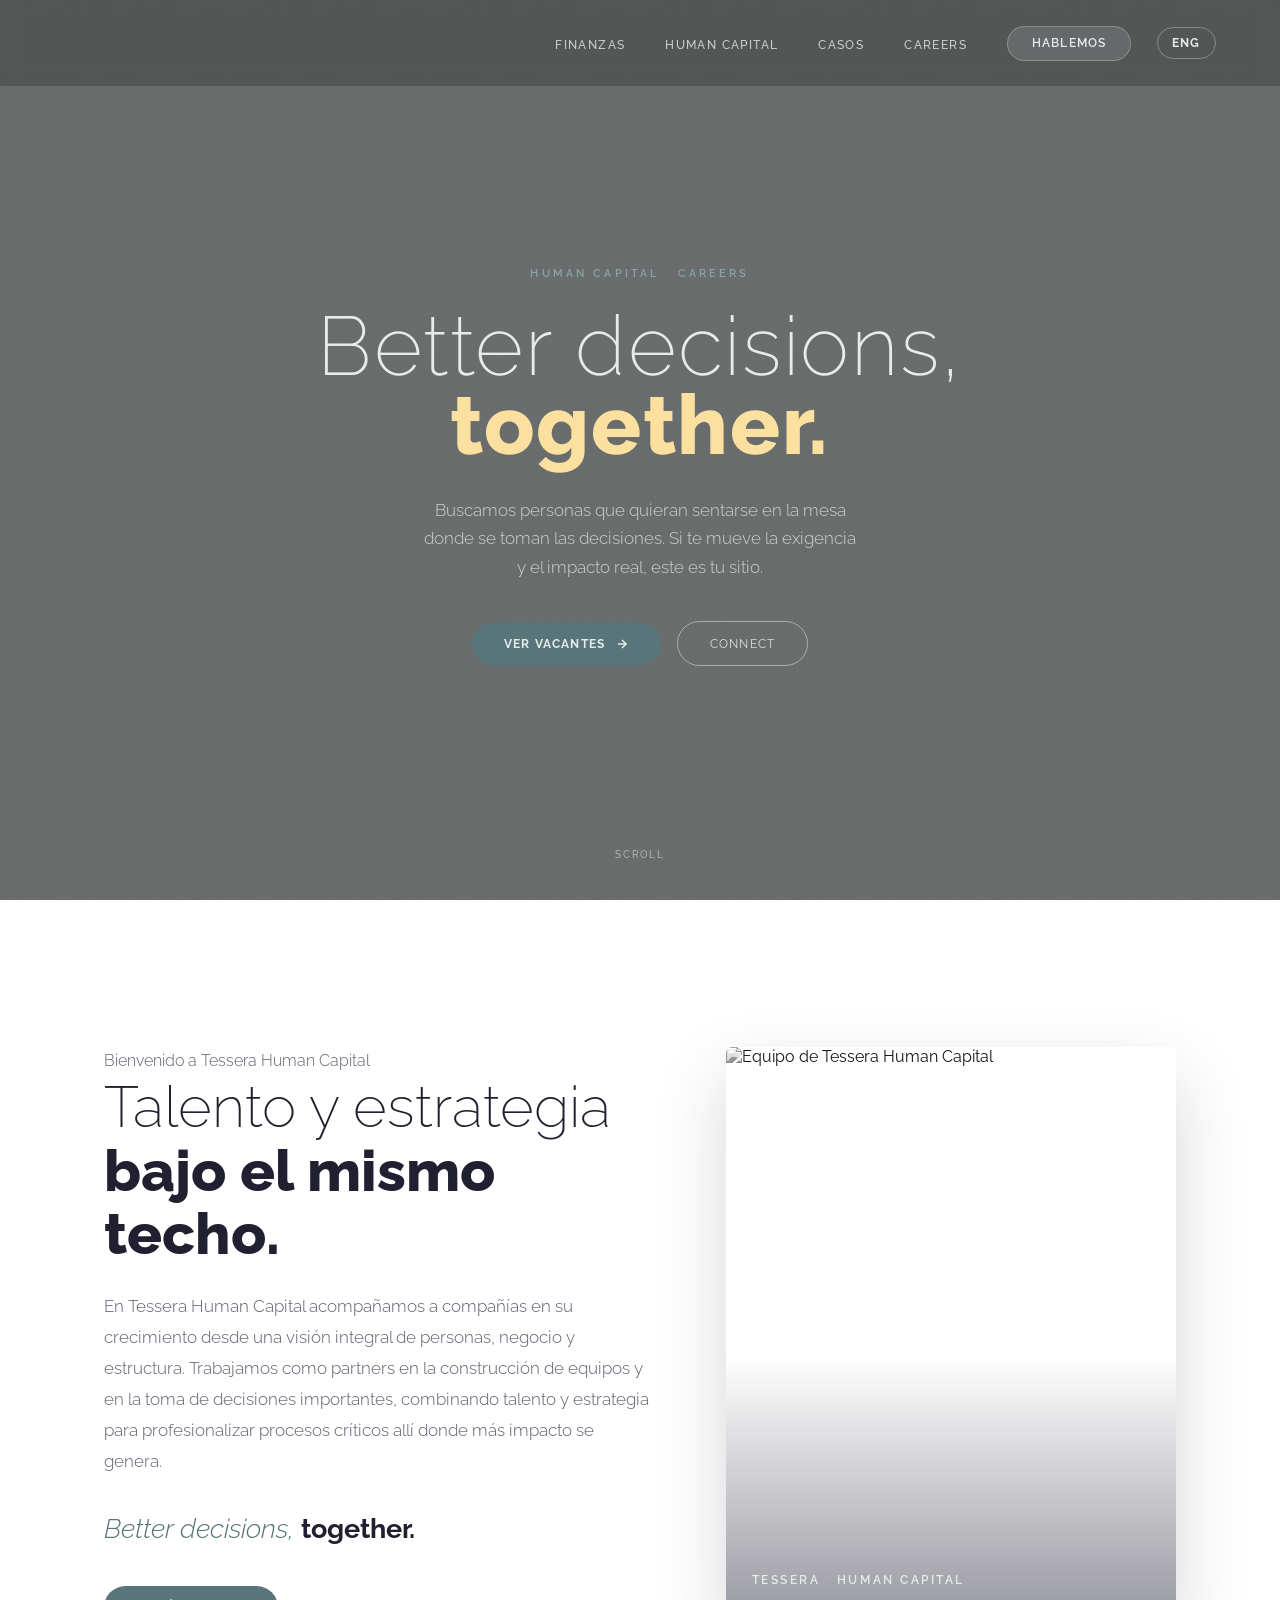
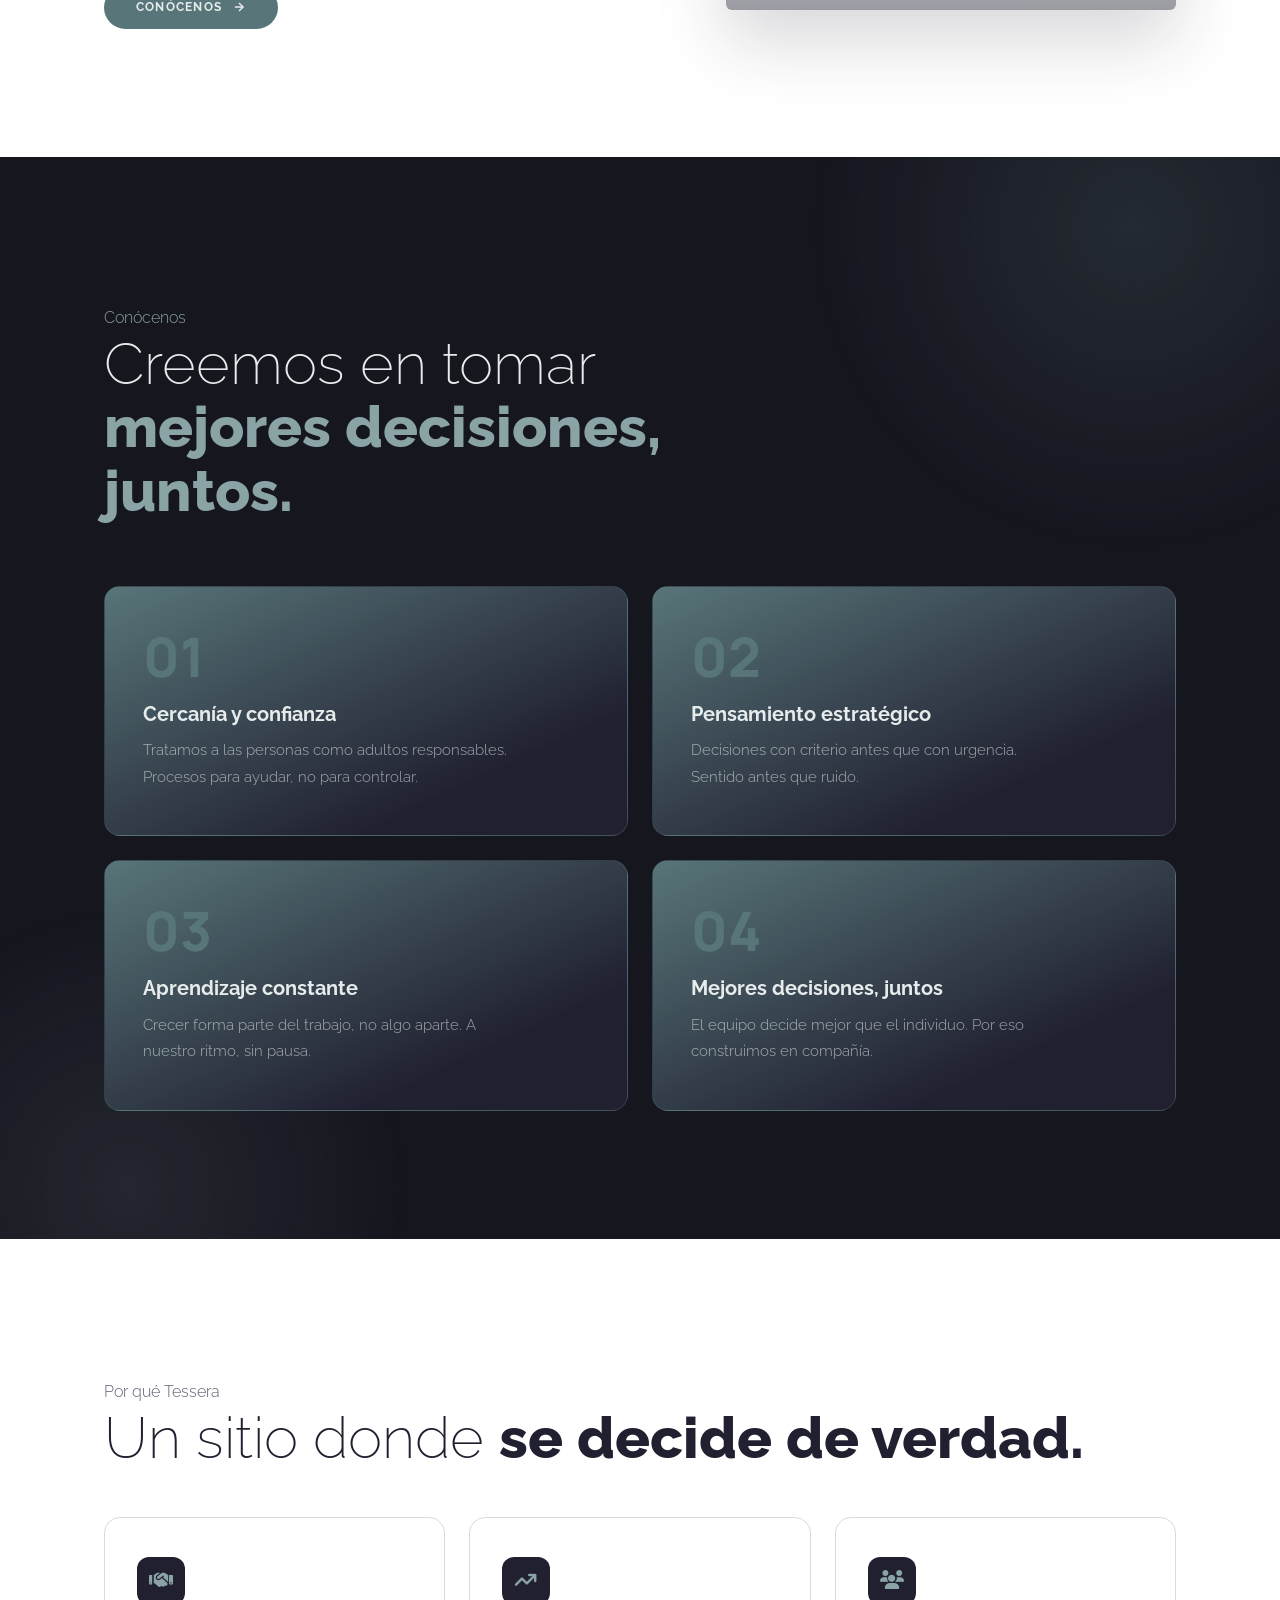
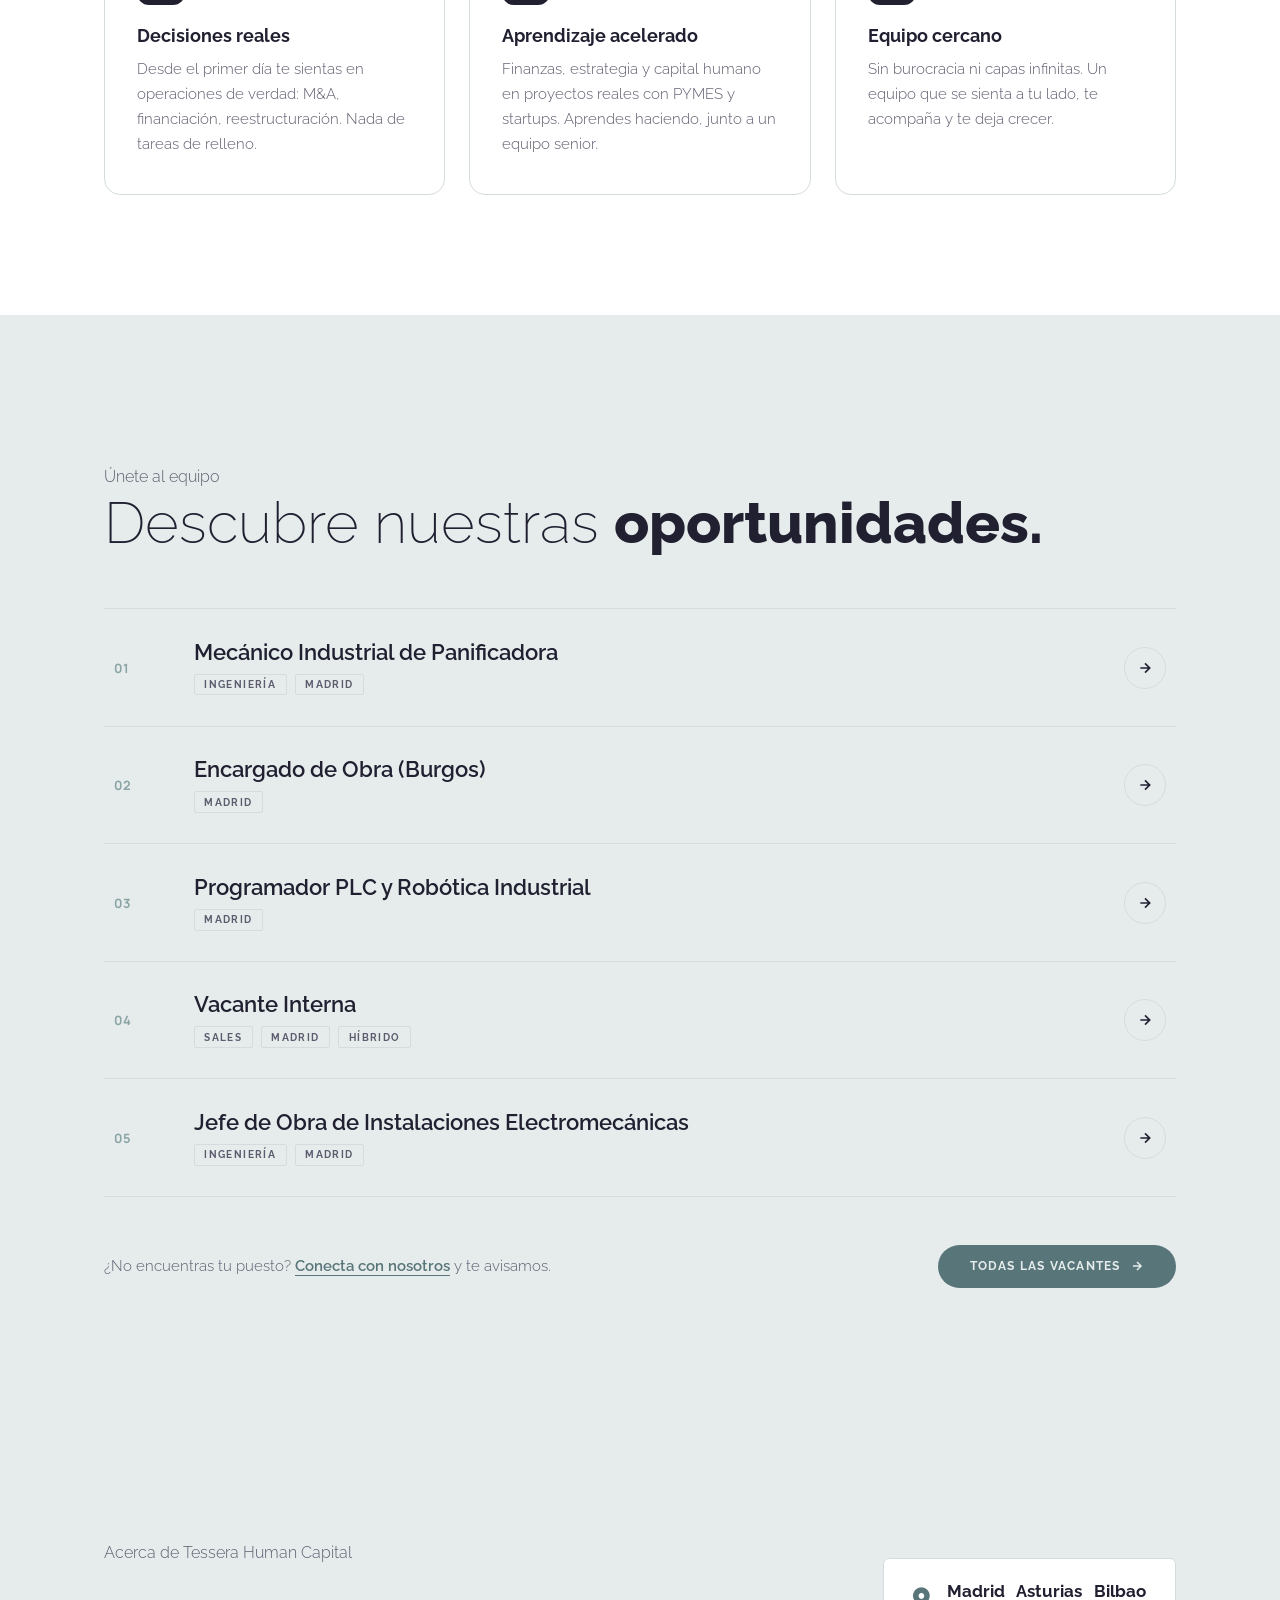
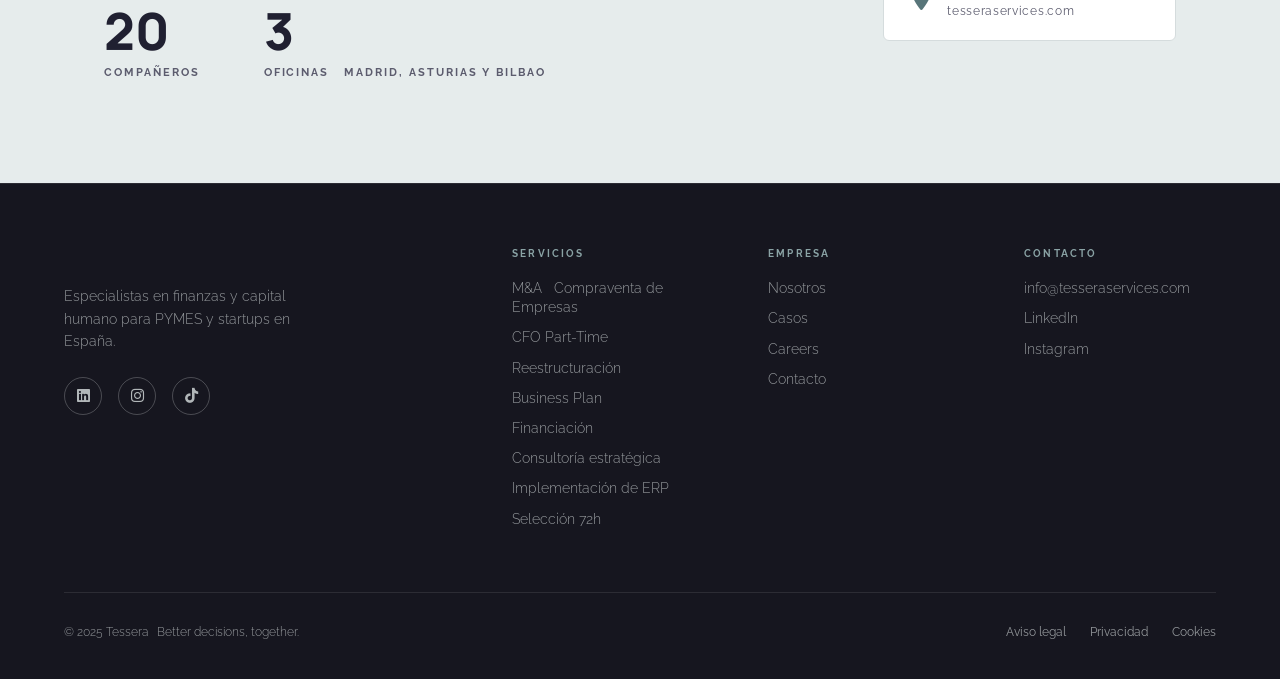
==== careers.html @ 0d519259 "quita los puntos medios (·) del texto y los cambia por espacios Co-Authored-By: Claude Sonnet 5.5 <n" ====
<!DOCTYPE html>
<html lang="es">
<head>
  <meta charset="UTF-8" />
  <meta name="viewport" content="width=device-width, initial-scale=1.0" />
  <title>TESSERA   Careers   Better decisions, together</title>
  <meta name="description" content="Trabaja en Tessera Human Capital: acompañamos a compañías en su crecimiento combinando talento y estrategia. Descubre nuestras vacantes en Madrid." />
  <link rel="preconnect" href="https://fonts.googleapis.com" />
  <link rel="preconnect" href="https://fonts.gstatic.com" crossorigin />
  <link href="https://fonts.googleapis.com/css2?family=Raleway:ital,wght@0,200;0,300;0,400;0,500;0,600;0,700;0,800;1,200;1,300;1,400;1,600&display=swap" rel="stylesheet" />
  <link href="https://fonts.googleapis.com/css2?family=Manrope:wght@400;500;600;700;800&display=swap" rel="stylesheet" />
  <link rel="stylesheet" href="css/styles.css" />
  <link rel="stylesheet" href="css/animations.css" />
  <link rel="stylesheet" href="css/careers.css" />
  <link rel="icon" type="image/svg+xml" href="media/brand/isotipo-navy.svg">
  <link rel="stylesheet" href="https://cdnjs.cloudflare.com/ajax/libs/font-awesome/6.5.2/css/all.min.css" />
  <link href="https://fonts.cdnfonts.com/css/ailerons" rel="stylesheet">
</head>
<body>

<!-- Cortinilla de carga (parte del paquete de animaciones — borrar esta línea para quitarla) -->
<div class="page-curtain" aria-hidden="true"><span>TESSERA</span></div>

<div id="scroll-bar"></div>

<!-- ══ NAV — idéntica a index.html ══ -->
<nav class="mobile-nav" id="mobileNav">
  <a href="index.html#about"       onclick="closeMobile()" data-i18n="nav.about">Nosotros</a>
  <a href="index.html#servicios"   onclick="closeMobile()" data-i18n="nav.finance">Finanzas</a>
  <a href="index.html#metodologia" onclick="closeMobile()">Human Capital</a>
  <a href="index.html#casos"       onclick="closeMobile()" data-i18n="nav.cases">Casos</a>
  <a href="careers.html">Careers</a>
  <a href="#" onclick="closeMobile(); openModal(); return false;" class="mobile-cta" data-i18n="nav.cta">Hablemos</a>
</nav>

<nav id="mainNav">
  <a href="index.html" class="nav-logo" aria-label="Tessera">TESSERA</a>
  <div class="nav-right">
    <ul class="nav-links">
      <li><a href="index.html#servicios" data-i18n="nav.finance">Finanzas</a></li>
      <li><a href="index.html#metodologia">Human Capital</a></li>
      <li><a href="index.html#casos" data-i18n="nav.cases">Casos</a></li>
      <li><a href="careers.html">Careers</a></li>
      <li><a href="#" onclick="openModal(); return false;" class="nav-cta" data-i18n="nav.cta">Hablemos</a></li>
    </ul>
    <button class="lang-switch" id="langSwitch" type="button" onclick="toggleLanguage()" aria-label="Cambiar idioma a inglés">ENG</button>
    <button class="hamburger" id="hamburger" aria-label="Abrir menú" data-i18n-aria="nav.menuOpen" aria-expanded="false" onclick="toggleMobile()">
      <span></span><span></span><span></span>
    </button>
  </div>
</nav>

<!-- ══ 1 · HERO ══ -->
<section id="careers-hero" class="hero">
  <video class="hero-video" autoplay muted loop playsinline preload="auto">
    <source src="media/hero-bg.webm" type="video/webm" />
  </video>
  <div class="hero-overlay"></div>
  <div class="hero-grain"></div>

  <p class="hero-eyebrow" data-i18n="careers.eyebrow">Human Capital   Careers</p>
  <h1 class="hero-title" data-i18n="careers.title">
    Better decisions,<br>
    <strong>together.</strong>
  </h1>
  <p class="hero-sub" data-i18n="careers.sub">
    Buscamos personas que quieran sentarse en la mesa donde se toman las decisiones. Si te mueve la exigencia y el impacto real, este es tu sitio.
  </p>
  <div class="hero-actions">
    <a href="#vacantes" class="btn-primary">
      <span data-i18n="careers.ctaJobs">Ver vacantes</span>
      <svg width="14" height="14" viewBox="0 0 24 24" fill="none" stroke="currentColor" stroke-width="2.5"><path d="M5 12h14M12 5l7 7-7 7"/></svg>
    </a>
    <a href="https://jobs.tesseraservices.com/connect" target="_blank" rel="noopener" class="btn-ghost">Connect</a>
  </div>

  <div class="hero-scroll-hint" aria-hidden="true">
    <span>scroll</span>
  </div>
</section>

<!-- ══ 2 · BIENVENIDA · HUMAN CAPITAL ══ -->
<section id="careers-about">
  <div class="section-inner">
    <div class="cab-grid">
      <div class="reveal">
        <p class="section-label" data-i18n="careers.aboutLabel">Bienvenido a Tessera Human Capital</p>
        <h2 class="section-title" data-i18n="careers.aboutTitle">Talento y estrategia <strong>bajo el mismo techo.</strong></h2>
        <p class="cab-lead" data-i18n="careers.aboutLead">En Tessera Human Capital acompañamos a compañías en su crecimiento desde una visión integral de personas, negocio y estructura. Trabajamos como partners en la construcción de equipos y en la toma de decisiones importantes, combinando talento y estrategia para profesionalizar procesos críticos allí donde más impacto se genera.</p>
        <p class="cab-tagline"><span data-i18n="careers.aboutTagline">Better decisions,</span> <strong>together.</strong></p>
        <div class="cab-actions">
          <a href="#careers-values" class="btn-primary">
            <span data-i18n="careers.aboutCta">Conócenos</span>
            <svg width="14" height="14" viewBox="0 0 24 24" fill="none" stroke="currentColor" stroke-width="2.5"><path d="M5 12h14M12 5l7 7-7 7"/></svg>
          </a>
        </div>
      </div>
      <div class="cab-media reveal reveal-delay-1">
        <img class="cab-media-img" src="media/grupal.webp" alt="Equipo de Tessera Human Capital" loading="lazy" />
        <span class="cab-media-caption">Tessera   Human Capital</span>
      </div>
    </div>
  </div>
</section>

<!-- ══ 3 · VALORES · CONÓCENOS ══ -->
<section id="careers-values">
  <div class="section-inner">
    <div class="values-head reveal">
      <p class="section-label" data-i18n="careers.valuesLabel">Conócenos</p>
      <h2 class="section-title" data-i18n="careers.valuesTitle">Creemos en tomar <strong>mejores decisiones, juntos.</strong></h2>
    </div>

    <div class="values-grid">
      <div class="value-item reveal reveal-delay-1">
        <div class="value-num" aria-hidden="true">
          <span class="vn-text">01</span>
          <span class="vn-svg"><img src="media/tessera-num-0.svg" alt="" /><img src="media/tessera-num-1.svg" alt="" /></span>
        </div>
        <h3 data-i18n="careers.v1t">Cercanía y confianza</h3>
        <p data-i18n="careers.v1d">Tratamos a las personas como adultos responsables. Procesos para ayudar, no para controlar.</p>
      </div>
      <div class="value-item reveal reveal-delay-2">
        <div class="value-num" aria-hidden="true">
          <span class="vn-text">02</span>
          <span class="vn-svg"><img src="media/tessera-num-0.svg" alt="" /><img src="media/tessera-num-2.svg" alt="" /></span>
        </div>
        <h3 data-i18n="careers.v2t">Pensamiento estratégico</h3>
        <p data-i18n="careers.v2d">Decisiones con criterio antes que con urgencia. Sentido antes que ruido.</p>
      </div>
      <div class="value-item reveal reveal-delay-2">
        <div class="value-num" aria-hidden="true">
          <span class="vn-text">03</span>
          <span class="vn-svg"><img src="media/tessera-num-0.svg" alt="" /><img src="media/tessera-num-3.svg" alt="" /></span>
        </div>
        <h3 data-i18n="careers.v3t">Aprendizaje constante</h3>
        <p data-i18n="careers.v3d">Crecer forma parte del trabajo, no algo aparte. A nuestro ritmo, sin pausa.</p>
      </div>
      <div class="value-item reveal reveal-delay-3">
        <div class="value-num" aria-hidden="true">
          <span class="vn-text">04</span>
          <span class="vn-svg"><img src="media/tessera-num-0.svg" alt="" /><img src="media/tessera-num-4.svg" alt="" /></span>
        </div>
        <h3 data-i18n="careers.v4t">Mejores decisiones, juntos</h3>
        <p data-i18n="careers.v4d">El equipo decide mejor que el individuo. Por eso construimos en compañía.</p>
      </div>
    </div>
  </div>
</section>

<!-- ══ 4 · POR QUÉ TESSERA ══ -->
<section id="careers-why">
  <div class="section-inner">
    <div class="reveal">
      <p class="section-label" data-i18n="careers.whyLabel">Por qué Tessera</p>
      <h2 class="section-title" data-i18n="careers.whyTitle">Un sitio donde <strong>se decide de verdad.</strong></h2>
    </div>

    <div class="careers-grid">
      <div class="careers-card reveal reveal-delay-1">
        <div class="c-ico"><i class="fa-solid fa-handshake" aria-hidden="true"></i></div>
        <h3 data-i18n="careers.c1t">Decisiones reales</h3>
        <p data-i18n="careers.c1d">Desde el primer día te sientas en operaciones de verdad: M&amp;A, financiación, reestructuración. Nada de tareas de relleno.</p>
      </div>
      <div class="careers-card reveal reveal-delay-2">
        <div class="c-ico"><i class="fa-solid fa-arrow-trend-up" aria-hidden="true"></i></div>
        <h3 data-i18n="careers.c2t">Aprendizaje acelerado</h3>
        <p data-i18n="careers.c2d">Finanzas, estrategia y capital humano en proyectos reales con PYMES y startups. Aprendes haciendo, junto a un equipo senior.</p>
      </div>
      <div class="careers-card reveal reveal-delay-3">
        <div class="c-ico"><i class="fa-solid fa-users" aria-hidden="true"></i></div>
        <h3 data-i18n="careers.c3t">Equipo cercano</h3>
        <p data-i18n="careers.c3d">Sin burocracia ni capas infinitas. Un equipo que se sienta a tu lado, te acompaña y te deja crecer.</p>
      </div>
    </div>
  </div>
</section>

<!-- ══ 5 · VACANTES ══
     Las vacantes vienen de Teamtailor (jobs.tesseraservices.com).
     Para actualizar: añade/edita un bloque <a class="job-row"> con
     el enlace de la oferta, el título y sus etiquetas.              ══ -->
<section id="vacantes">
  <div class="section-inner">
    <div class="reveal">
      <p class="section-label" data-i18n="careers.jobsLabel">Únete al equipo</p>
      <h2 class="section-title" data-i18n="careers.jobsTitle">Descubre nuestras <strong>oportunidades.</strong></h2>
    </div>

    <div class="jobs-list">
      <a class="job-row reveal" href="https://jobs.tesseraservices.com/jobs/8009566-mecanico-industrial-de-panificadora" target="_blank" rel="noopener">
        <span class="job-idx">01</span>
        <div class="job-main">
          <h3>Mecánico Industrial de Panificadora</h3>
          <div class="job-meta">
            <span class="job-tag" data-i18n="careers.tagEng">Ingeniería</span>
            <span class="job-tag">Madrid</span>
          </div>
        </div>
        <span class="job-arrow"><svg width="16" height="16" viewBox="0 0 24 24" fill="none" stroke="currentColor" stroke-width="2.5"><path d="M5 12h14M12 5l7 7-7 7"/></svg></span>
      </a>

      <a class="job-row reveal reveal-delay-1" href="https://jobs.tesseraservices.com/jobs/8004110-encargado-de-obra-burgos" target="_blank" rel="noopener">
        <span class="job-idx">02</span>
        <div class="job-main">
          <h3>Encargado de Obra (Burgos)</h3>
          <div class="job-meta">
            <span class="job-tag">Madrid</span>
          </div>
        </div>
        <span class="job-arrow"><svg width="16" height="16" viewBox="0 0 24 24" fill="none" stroke="currentColor" stroke-width="2.5"><path d="M5 12h14M12 5l7 7-7 7"/></svg></span>
      </a>

      <a class="job-row reveal reveal-delay-1" href="https://jobs.tesseraservices.com/jobs/7996037-programador-plc-y-robotica-industrial" target="_blank" rel="noopener">
        <span class="job-idx">03</span>
        <div class="job-main">
          <h3>Programador PLC y Robótica Industrial</h3>
          <div class="job-meta">
            <span class="job-tag">Madrid</span>
          </div>
        </div>
        <span class="job-arrow"><svg width="16" height="16" viewBox="0 0 24 24" fill="none" stroke="currentColor" stroke-width="2.5"><path d="M5 12h14M12 5l7 7-7 7"/></svg></span>
      </a>

      <a class="job-row reveal reveal-delay-2" href="https://jobs.tesseraservices.com/jobs/7989498-vacante-interna" target="_blank" rel="noopener">
        <span class="job-idx">04</span>
        <div class="job-main">
          <h3>Vacante Interna</h3>
          <div class="job-meta">
            <span class="job-tag">Sales</span>
            <span class="job-tag">Madrid</span>
            <span class="job-tag" data-i18n="careers.tagHybrid">Híbrido</span>
          </div>
        </div>
        <span class="job-arrow"><svg width="16" height="16" viewBox="0 0 24 24" fill="none" stroke="currentColor" stroke-width="2.5"><path d="M5 12h14M12 5l7 7-7 7"/></svg></span>
      </a>

      <a class="job-row reveal reveal-delay-2" href="https://jobs.tesseraservices.com/jobs/7976299-jefe-de-obra-de-instalaciones-electromecanicas" target="_blank" rel="noopener">
        <span class="job-idx">05</span>
        <div class="job-main">
          <h3>Jefe de Obra de Instalaciones Electromecánicas</h3>
          <div class="job-meta">
            <span class="job-tag" data-i18n="careers.tagEng">Ingeniería</span>
            <span class="job-tag">Madrid</span>
          </div>
        </div>
        <span class="job-arrow"><svg width="16" height="16" viewBox="0 0 24 24" fill="none" stroke="currentColor" stroke-width="2.5"><path d="M5 12h14M12 5l7 7-7 7"/></svg></span>
      </a>
    </div>

    <div class="jobs-foot reveal">
      <p class="jobs-connect" data-i18n="careers.connectNote">¿No encuentras tu puesto? <a href="https://jobs.tesseraservices.com/connect" target="_blank" rel="noopener">Conecta con nosotros</a> y te avisamos.</p>
      <a href="https://jobs.tesseraservices.com/jobs" target="_blank" rel="noopener" class="btn-primary">
        <span data-i18n="careers.ctaBottom">Todas las vacantes</span>
        <svg width="14" height="14" viewBox="0 0 24 24" fill="none" stroke="currentColor" stroke-width="2.5"><path d="M5 12h14M12 5l7 7-7 7"/></svg>
      </a>
    </div>
  </div>
</section>

<!-- ══ 7 · ACERCA DE · UBICACIÓN ══ -->
<section id="ubicacion">
  <div class="section-inner">
    <div class="ubi-grid">
      <div class="reveal">
        <p class="section-label" data-i18n="careers.ubiLabel">Acerca de Tessera Human Capital</p>
        <div class="ubi-facts">
          <div>
            <span class="ubi-fact-num"><span class="count-anim" data-target="22">0</span></span>
            <span class="ubi-fact-label" data-i18n="careers.ubiTeam">Compañeros</span>
          </div>
          <div>
            <span class="ubi-fact-num">3</span>
            <span class="ubi-fact-label" data-i18n="careers.ubiOffice">Oficinas   Madrid, Asturias y Bilbao</span>
          </div>
        </div>
      </div>
      <a class="ubi-pin reveal reveal-delay-1" href="https://www.google.com/maps/search/?api=1&query=Madrid%2C+Espa%C3%B1a" target="_blank" rel="noopener">
        <i class="fa-solid fa-location-dot" aria-hidden="true"></i>
        <div>
          <span class="ubi-pin-city">Madrid   Asturias   Bilbao</span>
          <span class="ubi-pin-sub">tesseraservices.com</span>
        </div>
      </a>
    </div>
  </div>
</section>

<!-- ══ FOOTER — idéntico a index.html ══ -->
<footer>
  <div class="footer-grid">
    <div class="footer-brand">
      <a href="index.html" class="footer-logo">TESSERA</a>
      <p data-i18n="footer.about">Especialistas en finanzas y capital humano para PYMES y startups en España.</p>
      <div class="footer-social">
        <a href="https://www.linkedin.com/company/tesseraservices" target="_blank" class="social-link" aria-label="LinkedIn">
          <i class="fa-brands fa-linkedin"></i>
        </a>
        <a href="https://www.instagram.com/tessera.services/" target="_blank" class="social-link" aria-label="Instagram">
          <i class="fa-brands fa-instagram"></i>
        </a>
        <a href="https://www.tiktok.com/@tessera.services" target="_blank" class="social-link" aria-label="TikTok">
          <i class="fa-brands fa-tiktok"></i>
        </a>
      </div>
    </div>
    <div class="footer-col">
      <h5 data-i18n="footer.servicesHeading">Servicios</h5>
      <ul>
        <li><a href="index.html#servicios" data-i18n="svc.ma.title">M&amp;A   Compraventa de Empresas</a></li>
        <li><a href="index.html#servicios">CFO Part-Time</a></li>
        <li><a href="index.html#servicios" data-i18n="svc.restructuring.title">Reestructuración</a></li>
        <li><a href="index.html#servicios" data-i18n="svc.bp.title">Business Plan</a></li>
        <li><a href="index.html#servicios" data-i18n="svc.financing.title">Financiación</a></li>
        <li><a href="index.html#servicios" data-i18n="svc.consulting.title">Consultoría estratégica</a></li>
        <li><a href="index.html#servicios" data-i18n="svc.erp.title">Implementación de ERP</a></li>
        <li><a href="index.html#metodologia" data-i18n="footer.selection72">Selección 72h</a></li>
      </ul>
    </div>
    <div class="footer-col">
      <h5 data-i18n="footer.companyHeading">Empresa</h5>
      <ul>
        <li><a href="index.html#about" data-i18n="nav.about">Nosotros</a></li>
        <li><a href="index.html#casos" data-i18n="nav.cases">Casos</a></li>
        <li><a href="careers.html">Careers</a></li>
        <li><a href="index.html#contacto" data-i18n="nav.contact">Contacto</a></li>
      </ul>
    </div>
    <div class="footer-col">
      <h5 data-i18n="nav.contact">Contacto</h5>
      <ul>
        <li><a href="mailto:info@tesseraservices.com">info@tesseraservices.com</a></li>
        <li><a href="https://www.linkedin.com/company/tesseraservices" target="_blank">LinkedIn</a></li>
        <li><a href="https://www.instagram.com/tessera.services/" target="_blank">Instagram</a></li>
      </ul>
    </div>
  </div>
  <div class="footer-bottom">
    <p>© 2025 Tessera   Better decisions, together.</p>
    <div class="footer-legal">
      <a href="https://jobs.tesseraservices.com/privacy-policy" target="_blank" data-i18n="footer.legalNotice">Aviso legal</a>
      <a href="https://jobs.tesseraservices.com/privacy-policy" target="_blank" data-i18n="footer.privacy">Privacidad</a>
      <a href="https://jobs.tesseraservices.com/cookie-policy" target="_blank">Cookies</a>
    </div>
  </div>
</footer>

<!-- ══ MODAL DE CONTACTO ══ -->
<div class="modal-overlay" id="contactModal" onclick="closeModalOutside(event)">
  <div class="modal">
    <button class="modal-close" onclick="closeModal()" data-i18n-aria="modal.close" aria-label="Cerrar">
      <svg width="18" height="18" viewBox="0 0 24 24" fill="none" stroke="currentColor" stroke-width="2"><path d="M18 6 6 18M6 6l12 12"/></svg>
    </button>
    <div class="modal-header">
      <p class="modal-eyebrow" data-i18n="nav.cta">Hablemos</p>
      <h3 class="modal-title" data-i18n="contact.title">¿Tu operación merece<br><em>una conversación seria?</em></h3>
      <p class="modal-sub" data-i18n="modal.sub">Cuéntanos el reto. En <span class="num">24h</span> tienes respuesta.</p>
    </div>
    <form class="modal-form" id="contactForm" onsubmit="submitModal(event)">
      <div class="modal-field">
        <label for="mNombre" data-i18n="modal.name">Nombre *</label>
        <input type="text" id="mNombre" name="nombre" placeholder="Tu nombre" data-i18n-placeholder="modal.namePh" required />
      </div>
      <div class="modal-field">
        <label for="mEmpresa" data-i18n="modal.company">Empresa *</label>
        <input type="text" id="mEmpresa" name="empresa" placeholder="Nombre de tu empresa" data-i18n-placeholder="modal.companyPh" required />
      </div>
      <div class="modal-row">
        <div class="modal-field">
          <label for="mEmail">Email *</label>
          <input type="email" id="mEmail" name="email" placeholder="correo@empresa.com" data-i18n-placeholder="modal.emailPh" required />
        </div>
        <div class="modal-field">
          <label for="mTelefono" data-i18n="modal.phone">Teléfono</label>
          <input type="tel" id="mTelefono" name="telefono" placeholder="+34 600 000 000" />
        </div>
      </div>
      <button type="submit" class="modal-submit">
        <span data-i18n="modal.submit">Enviar mensaje</span>
        <svg width="14" height="14" viewBox="0 0 24 24" fill="none" stroke="currentColor" stroke-width="2.5"><path d="M5 12h14M12 5l7 7-7 7"/></svg>
      </button>
      <p class="modal-legal" data-i18n="modal.legal">Al enviar aceptas nuestra <a href="https://jobs.tesseraservices.com/privacy-policy" target="_blank">política de privacidad</a>.</p>
    </form>
  </div>
</div>

<script src="js/main2.js"></script>
<!-- Animaciones (opcional) — quitar estas 2 líneas + css/animations.css para desactivarlas -->
<script src="https://cdn.jsdelivr.net/npm/lenis@1/dist/lenis.min.js" defer></script>
<script src="js/animations.js" defer></script>
</body>
</html>
---- css/styles.css ----
/* ════════════════════════════════════════════════════════
   TESSERA · styles.css
   ════════════════════════════════════════════════════════ */

@font-face {
  font-family: 'Ailerons';
  src: url('../fonts/Ailerons-Typeface.otf') format('opentype');
  font-weight: normal;
  font-style: normal;
  font-display: swap;
}

*, *::before, *::after {
  box-sizing: border-box;
  margin: 0;
  padding: 0;
}

:root {
  --navy:    #202031;
  --teal:    #587579;
  --teal-lt: #8AA3A5;
  --slate:   #5C5C6E;
  --beige:   #E6ECEC;
  --yellow:  #fbe0a0;
  --bg:      #E6ECEC;
  --bg-lt:   #FFFFFF;
  --mid:     #5C5C6E;
  --light:   #8AA3A5;
  --dust:    #D5DCDD;
  --duo-shadow: #202031;
  --duo-light:  #8AA3A5;
  --ff-logo: 'Ailerons', 'Raleway', sans-serif;
  --ff:      'Raleway', sans-serif;
  --ff-num:  'Manrope', sans-serif;
  --ease:    cubic-bezier(0.16, 1, 0.3, 1);
}

/* Números en serif — toque editorial sobre el cuerpo sans */
.service-num,
.hero-proof-num,
.meto-big,
.progress-value,
.h-col-time,
.pillar-num,
.about-stat-num,
.testimonial-result,
.num,
#mTelefono {
  font-family: var(--ff-num);
}

html {
  scroll-behavior: smooth;
  scroll-padding-top: 80px;
}

body {
  font-family: var(--ff);
  background: var(--bg);
  color: var(--navy);
  overflow-x: hidden;
}

#scroll-bar {
  position: fixed;
  top: 0;
  left: 0;
  height: 2px;
  background: var(--teal);
  z-index: 1000;
  width: 0;
  transition: width .05s linear;
}

/* ══════════════════ NAV ══════════════════ */

nav {
  position: fixed;
  top: 0;
  left: 0;
  right: 0;
  z-index: 100;
  display: flex;
  align-items: center;
  justify-content: space-between;
  padding: 1.6rem 4rem;
  transition: padding .4s, background .4s, box-shadow .4s;
}

nav.scrolled {
  padding: 1rem 4rem;
}

nav.nav-dark {
  background: rgba(0,0,0,.2);
  backdrop-filter: blur(10px);
  -webkit-backdrop-filter: blur(10px);
}

nav.nav-dark.scrolled {
  background: rgba(0,0,0,.32);
}

nav.nav-dark .nav-logo {
  color: var(--beige);
}

nav.nav-dark .nav-links a {
  color: rgba(230,236,236,.8);
}

nav.nav-dark .nav-links a:hover {
  color: var(--beige);
}

nav.nav-dark .nav-cta {
  background: rgba(230,236,236,.12);
  color: var(--beige) !important;
  border: 1px solid rgba(230,236,236,.3);
}

nav.nav-dark .nav-cta:hover {
  background: var(--teal) !important;
  border-color: var(--teal) !important;
}

nav.nav-dark .hamburger span {
  background: var(--beige);
}

nav.nav-light {
  background: rgba(230,236,236,.8);
  backdrop-filter: blur(10px);
  -webkit-backdrop-filter: blur(10px);
  box-shadow: 0 1px 0 var(--dust);
}

nav.nav-light.scrolled {
  background: rgba(230,236,236,.95);
}

nav.nav-light .nav-logo {
  color: var(--navy);
}

nav.nav-light .nav-links a {
  color: var(--mid);
}

nav.nav-light .nav-links a:hover {
  color: var(--navy);
}

nav.nav-light .nav-cta {
  background: var(--navy);
  color: var(--beige) !important;
}

nav.nav-light .nav-cta:hover {
  background: var(--teal) !important;
}

nav.nav-light .hamburger span {
  background: var(--navy);
}

.nav-logo {
  display: block;
  width: 8.5rem;
  aspect-ratio: 5 / 1;
  font-size: 0;
  overflow: hidden;
  background: currentColor;
  -webkit-mask: url(../media/brand/logo-mask.svg) center / contain no-repeat;
  mask: url(../media/brand/logo-mask.svg) center / contain no-repeat;
  text-decoration: none;
  transition: color .35s;
}

.nav-links {
  display: flex;
  align-items: center;
  gap: 2.5rem;
  list-style: none;
}

.nav-links a {
  font-size: .72rem;
  font-weight: 500;
  letter-spacing: .12em;
  text-transform: uppercase;
  text-decoration: none;
  transition: color .25s;
  position: relative;
}

.nav-links a::after {
  content: '';
  position: absolute;
  bottom: -3px;
  left: 0;
  width: 0;
  height: 1px;
  background: var(--teal);
  transition: width .3s var(--ease);
}

.nav-links a:hover::after {
  width: 100%;
}

.nav-cta {
  display: inline-flex;
  align-items: center;
  padding: .6rem 1.5rem;
  border-radius: 999px;
  font-size: .72rem !important;
  font-weight: 600 !important;
  letter-spacing: .1em !important;
  text-transform: uppercase !important;
  text-decoration: none;
  transition: background .3s, transform .2s !important;
}

.nav-cta::after {
  display: none !important;
}

.hamburger {
  display: none;
  flex-direction: column;
  gap: 5px;
  background: none;
  border: none;
  cursor: pointer;
  padding: 4px;
}

.hamburger span {
  display: block;
  width: 24px;
  height: 1.5px;
  transition: .3s;
}

.hamburger.open span:nth-child(1) {
  transform: translateY(6.5px) rotate(45deg);
}

.hamburger.open span:nth-child(2) {
  opacity: 0;
}

.hamburger.open span:nth-child(3) {
  transform: translateY(-6.5px) rotate(-45deg);
}

/* ══ SELECTOR DE IDIOMA ══ */

.nav-right {
  display: flex;
  align-items: center;
  gap: 1.6rem;
}

.lang-switch {
  display: inline-flex;
  align-items: center;
  justify-content: center;
  padding: .5rem .9rem;
  border-radius: 999px;
  font-family: var(--ff);
  font-size: .72rem;
  font-weight: 700;
  letter-spacing: .1em;
  text-transform: uppercase;
  background: transparent;
  border: 1px solid transparent;
  cursor: pointer;
  transition: background .3s, border-color .3s, color .3s;
}

nav.nav-dark .lang-switch {
  color: var(--beige);
  border-color: rgba(230,236,236,.35);
}

nav.nav-dark .lang-switch:hover {
  background: rgba(230,236,236,.12);
  border-color: var(--beige);
}

nav.nav-light .lang-switch {
  color: var(--navy);
  border-color: rgba(32,32,49,.25);
}

nav.nav-light .lang-switch:hover {
  background: rgba(32,32,49,.06);
  border-color: var(--navy);
}

.mobile-nav {
  display: none;
  position: fixed;
  inset: 0;
  z-index: 99;
  background: var(--navy);
  flex-direction: column;
  justify-content: center;
  align-items: center;
  gap: 2.5rem;
}

.mobile-nav.open {
  display: flex;
}

.mobile-nav a {
  font-size: 2.2rem;
  font-weight: 300;
  color: var(--beige);
  text-decoration: none;
  transition: color .25s;
}

.mobile-nav a:hover,
.mobile-nav a.mobile-cta {
  color: var(--teal-lt);
}

/* ══════════════════ HERO ══════════════════ */

.hero {
  min-height: 100vh;
  display: flex;
  flex-direction: column;
  justify-content: flex-end;
  padding: 0 4rem 5rem;
  position: relative;
  overflow: hidden;
  background: #16161F;
}

.hero-video {
  position: absolute;
  inset: 0;
  width: 100%;
  height: 115%;
  top: -7.5%;
  object-fit: cover;
  z-index: 0;
  pointer-events: none;
  will-change: transform;
}

.hero-overlay {
  position: absolute;
  inset: 0;
  background: rgba(0,0,0,.55);
  z-index: 1;
}

.hero-grain {
  position: absolute;
  inset: 0;
  opacity: .04;
  background-image: url("data:image/svg+xml,%3Csvg viewBox='0 0 256 256' xmlns='http://www.w3.org/2000/svg'%3E%3Cfilter id='n'%3E%3CfeTurbulence type='fractalNoise' baseFrequency='0.9' numOctaves='4' stitchTiles='stitch'/%3E%3C/filter%3E%3Crect width='100%25' height='100%25' filter='url(%23n)' opacity='1'/%3E%3C/svg%3E");
  background-size: 200px;
  z-index: 2;
  pointer-events: none;
}

.hero-social-proof,
.hero-eyebrow,
.hero-title,
.hero-sub,
.hero-actions,
.hero-scroll-hint {
  position: relative;
  z-index: 3;
}

.hero-social-proof {
  position: absolute;
  bottom: 5.5rem;
  right: 4rem;
  display: flex;
  flex-direction: column;
  align-items: flex-end;
  gap: 1.2rem;
  z-index: 3;
}

.hero-proof-item {
  text-align: right;
  opacity: 0;
  transform: translateY(12px);
}

.hero-proof-item:nth-child(1) { animation: fadeUp .7s 1.1s var(--ease) forwards; }
.hero-proof-item:nth-child(3) { animation: fadeUp .7s 1.3s var(--ease) forwards; }
.hero-proof-item:nth-child(5) { animation: fadeUp .7s 1.5s var(--ease) forwards; }

.hero-proof-num {
  display: block;
  font-size: 2rem;
  font-weight: 700;
  color: var(--beige);
  letter-spacing: -.01em;
  line-height: 1;
  margin-bottom: .25rem;
}

.hero-proof-item:nth-child(1) .hero-proof-num {
  font-size: 3rem;
}

/* El span del contador inline tiene que estar en baseline */
.proof-count {
  vertical-align: baseline;
  display: inline;
  line-height: inherit;
}

.hero-proof-label {
  font-size: .58rem;
  letter-spacing: .18em;
  text-transform: uppercase;
  color: rgba(230,236,236,.45);
  font-weight: 500;
}

.hero-proof-sep {
  width: 1px;
  height: 0;
  background: rgba(230,236,236,.15);
  opacity: 0;
  align-self: flex-end;
  animation: growLine .4s 1.4s forwards;
}

@keyframes growLine { to { height: 24px; opacity: 1; } }

.hero-eyebrow {
  font-size: .7rem;
  letter-spacing: .28em;
  text-transform: uppercase;
  color: var(--teal-lt);
  font-weight: 600;
  margin-bottom: 1.8rem;
  opacity: 0;
  animation: fadeUp .9s .3s var(--ease) forwards;
}

.hero-title {
  font-size: clamp(3rem,6.5vw,7.5rem);
  font-weight: 200;
  line-height: .95;
  color: var(--beige);
  letter-spacing: .02em;
  max-width: 16ch;
  opacity: 0;
  animation: fadeUp 1s .5s var(--ease) forwards;
}

.hero-title strong {
  font-weight: 800;
  color: var(--yellow);
  display: block;
}

.hero-sub {
  margin-top: 2rem;
  max-width: 44ch;
  font-size: 1.05rem;
  color: rgba(230,236,236,.8);
  font-weight: 300;
  line-height: 1.7;
  opacity: 0;
  animation: fadeUp 1s .7s var(--ease) forwards;
}

.hero-actions {
  margin-top: 2.5rem;
  display: flex;
  gap: 1rem;
  align-items: center;
  opacity: 0;
  animation: fadeUp 1s .9s var(--ease) forwards;
}

.hero-scroll-hint {
  position: absolute;
  bottom: 2.5rem;
  left: 4rem;
  display: flex;
  align-items: center;
  gap: .8rem;
  opacity: 0;
  animation: fadeIn 1s 1.5s forwards;
}

.hero-scroll-hint span {
  font-size: .6rem;
  letter-spacing: .2em;
  color: rgba(230,236,236,.55);
  text-transform: uppercase;
  font-weight: 500;
}

.scroll-line {
  width: 40px;
  height: 1px;
  background: linear-gradient(90deg, var(--teal), transparent);
}

/* ══════════════════ BOTONES ══════════════════ */

.btn-primary {
  display: inline-flex;
  align-items: center;
  gap: .6rem;
  padding: .9rem 2rem;
  background: var(--teal);
  color: var(--beige);
  font-size: .76rem;
  font-weight: 700;
  letter-spacing: .1em;
  text-transform: uppercase;
  text-decoration: none;
  border-radius: 999px;
  transition: background .3s, color .3s, transform .2s var(--ease);
}

.btn-primary:hover {
  background: var(--yellow);
  color: var(--navy);
  transform: translateY(-2px);
}

.btn-ghost {
  display: inline-flex;
  align-items: center;
  gap: .6rem;
  padding: .9rem 2rem;
  border: 1px solid rgba(230,236,236,.5);
  color: rgba(230,236,236,.9);
  font-size: .76rem;
  font-weight: 400;
  letter-spacing: .1em;
  text-transform: uppercase;
  text-decoration: none;
  border-radius: 999px;
  transition: border-color .3s, color .3s, transform .2s var(--ease);
}

.btn-ghost:hover {
  border-color: var(--teal);
  color: var(--beige);
  transform: translateY(-2px);
}

/* ══════════════════ BASE ══════════════════ */

section {
  position: relative;
  overflow: hidden;
}

.section-inner {
  max-width: 1200px;
  margin: 0 auto;
  padding: 0 4rem;
}

.section-label {
    margin-top: 1.2rem;
    font-size: 1rem;
    color: var(--mid);
    line-height: 1.75;
    font-weight: 300;
    max-width: 55ch;

}

.section-title {
  font-size: clamp(2.2rem,4.5vw,3.8rem);
  font-weight: 200;
  line-height: 1.1;
}

.section-title strong {
  font-weight: 800;
}

.section-title em {
  font-style: italic;
  font-weight: 300;
  color: var(--teal);
}

.divider {
  height: 1px;
  background: var(--dust);
  margin: 0 4rem;
}

.reveal {
  opacity: 0;
  transform: translateY(24px);
  transition: opacity .8s var(--ease), transform .8s var(--ease);
}

.reveal.visible {
  opacity: 1;
  transform: translateY(0);
}

.reveal-delay-1 { transition-delay: .1s; }
.reveal-delay-2 { transition-delay: .2s; }
.reveal-delay-3 { transition-delay: .3s; }

/* ══════════════════ NOSOTROS ══════════════════ */

#about {
  padding: 9rem 0;
}

.about-intro {
  margin-bottom: 4rem;
  max-width: 65ch;
}

.about-intro .section-title {
  margin-bottom: 1.5rem;
}

.about-lead {
  font-size: 1.05rem;
  color: var(--mid);
  line-height: 1.8;
  font-weight: 300;
}

.about-stats {
  display: grid;
  grid-template-columns: 1fr auto 1fr;
  align-items: center;
  background: var(--navy);
  border-radius: 4px;
  padding: 3rem 4rem;
  margin-bottom: 4rem;
  gap: 0;
}

.about-stat {
  padding: 0 2rem;
}

.about-stat:first-child {
  padding-left: 0;
}

.about-stat:last-child {
  padding-right: 0;
}

.about-stat-num {
  font-size: clamp(1.6rem,2.5vw,2.2rem);
  font-weight: 700;
  color: var(--beige);
  margin-bottom: .5rem;
  letter-spacing: -.01em;
}

.about-stat p {
  font-size: .82rem;
  color: rgba(230,236,236,.6);
  line-height: 1.55;
  font-weight: 300;
}

.about-stat-divider {
  width: 1px;
  height: 60px;
  background: rgba(230,236,236,.12);
}

.about-pillars {
  display: flex;
  flex-direction: column;
}

.pillar {
  display: flex;
  align-items: flex-start;
  gap: 1.5rem;
  padding: 1.5rem 0;
  border-top: 1px solid var(--dust);
}

.pillar:last-child {
  border-bottom: 1px solid var(--dust);
}

.pillar-num {
  font-size: 1.4rem;
  color: var(--teal);
  font-weight: 700;
  min-width: 28px;
  letter-spacing: .04em;
}

.pillar-content h4 {
  font-size: 1rem;
  font-weight: 700;
  margin-bottom: .3rem;
  color: var(--navy);
}

.pillar-content p {
  font-size: .9rem;
  color: var(--mid);
  line-height: 1.6;
  font-weight: 300;
}

/* ══════════════════ SERVICIOS ══════════════════ */

#servicios {
  padding: 9rem 0;
  background: var(--bg-lt);
}

.services-header {
  margin-bottom: 4rem;
}

.services-header p {
  margin-top: 1.2rem;
  font-size: 1rem;
  color: var(--mid);
  line-height: 1.75;
  font-weight: 300;
  max-width: 55ch;
}

/* ── Servicios: lista (maestro) + detalle al lado ── */
.services-md {
  display: grid;
  grid-template-columns: minmax(260px, .85fr) 1.3fr;
  gap: 2.5rem;
  align-items: start;
}

.services-md-list {
  display: flex;
  flex-direction: column;
  gap: .7rem;
}

/* Cada servicio = pill redondeado seleccionable */
.svc-tab {
  width: 100%;
  display: flex;
  align-items: center;
  gap: 1.1rem;
  padding: 1.05rem 1.5rem;
  background: transparent;
  border: 1px solid var(--dust);
  border-radius: 999px;
  cursor: pointer;
  text-align: left;
  font-family: var(--ff);
  transition: background .3s var(--ease), border-color .3s var(--ease);
}

.svc-tab:hover { border-color: var(--teal); }

.svc-tab.active {
  background: var(--navy);
  border-color: var(--navy);
}

.service-num {
  font-size: 1rem;
  color: var(--teal);
  font-weight: 700;
  letter-spacing: .06em;
  flex-shrink: 0;
  transition: color .3s;
}

.service-name {
  font-size: 1rem;
  font-weight: 700;
  color: var(--navy);
  letter-spacing: .01em;
  transition: color .3s;
}

.svc-tab:hover .service-num  { color: var(--teal-lt); }
.svc-tab.active .service-num  { color: var(--teal-lt); }
.svc-tab.active .service-name { color: var(--beige); }

/* Flecha que aparece en el servicio activo */
.svc-arrow {
  margin-left: auto;
  flex-shrink: 0;
  display: flex;
  color: var(--dust);
  opacity: 0;
  transform: translateX(-6px);
  transition: opacity .3s var(--ease), transform .3s var(--ease), color .3s;
}
.svc-tab.active .svc-arrow { color: var(--teal-lt); opacity: 1; transform: none; }

/* ── Panel de detalle: foto duotono + texto ── */
.services-md-detail {
  position: relative;
  min-height: 1px;
}

.svc-detail { display: none; }

.svc-detail.active {
  display: block;
  animation: svcFade .45s var(--ease);
}

@keyframes svcFade {
  from { opacity: 0; transform: translateY(10px); }
  to   { opacity: 1; transform: none; }
}

.svc-detail-photo {
  position: relative;
  aspect-ratio: 16 / 10;
  border-radius: 18px;
  overflow: hidden;
  margin-bottom: 1.6rem;
}

/* Marca de agua con el numero — visible si aun no hay foto */
.svc-detail-photo::after {
  content: attr(data-num);
  position: absolute;
  right: 1.3rem;
  bottom: .7rem;
  font-size: 5rem;
  font-weight: 800;
  color: rgba(230,236,236,.16);
  pointer-events: none;
}

.svc-detail-photo img {
  position: relative;
  z-index: 1;
  width: 100%;
  height: 100%;
  object-fit: cover;
  display: block;
  filter: url(#tessera-duotone);
  transform: none !important;
}

.svc-detail-title {
  font-size: 1.4rem;
  font-weight: 700;
  color: var(--navy);
  margin-bottom: .8rem;
}

.svc-detail p {
  font-size: 1rem;
  color: var(--mid);
  line-height: 1.8;
  font-weight: 300;
  margin: 0;
}

/* ── Banner EBITDA (ahora fuera de la cuadrícula) ── */
.service-ebitda {
  margin-top: 2.5rem;
  padding: 2.5rem;
  background: var(--navy);
  border-radius: 18px;
  display: flex;
  align-items: center;
  justify-content: center;
}

.service-ebitda p {
  font-size: 1.4rem;
  font-weight: 300;
  color: var(--beige);
  font-style: italic;
  margin: 0;
}

.service-ebitda strong {
  color: var(--teal-lt);
  font-weight: 800;
}

/* ══════════════════ METODOLOGÍA ══════════════════ */

#metodologia {
  padding: 9rem 0;
}

.methodology-header {
  margin-bottom: 3rem;
}

.methodology-header .section-label {
  color: var(--teal-lt);
}

.meth-title {
  color: var(--beige) !important;
}

.meth-title em {
  color: var(--teal-lt) !important;
  font-style: normal;
}

.meth-sub {
  margin-top: 1.2rem;
  font-size: 1rem;
  color: rgba(230,236,236,.75);
  font-weight: 300;
  line-height: 1.7;
  max-width: 52ch;
}

.hc-intro {
  display: grid;
  grid-template-columns: repeat(4, 1fr);
  gap: 1.5rem;
  margin-bottom: 4rem;
}

.hc-intro-item {
  display: flex;
  flex-direction: column;
  gap: .8rem;
  padding: 1.8rem;
  background: rgba(255,255,255,.04);
  border: 1px solid rgba(230,236,236,.1);
  border-radius: 6px;
  transition: background .3s, border-color .3s;
}

.hc-intro-item:hover {
  background: rgba(255,255,255,.07);
  border-color: rgba(230,236,236,.18);
}

.hc-intro-icon {
  width: 40px;
  height: 40px;
  border-radius: 50%;
  background: rgba(88,117,121,.18);
  display: flex;
  align-items: center;
  justify-content: center;
  flex-shrink: 0;
  color: var(--teal-lt);
}

.hc-intro-item h4 {
  font-size: .9rem;
  font-weight: 700;
  color: var(--beige);
  line-height: 1.3;
}

.hc-intro-item p {
  font-size: .8rem;
  color: rgba(230,236,236,.6);
  line-height: 1.6;
  font-weight: 300;
}

.meth-numbers-title {
  font-size: clamp(1.3rem, 2vw, 1.8rem);
  font-weight: 300;
  color: rgba(230,236,236,.7);
  margin-bottom: 1.5rem;
}

.meth-numbers-title strong {
  color: var(--beige);
  font-weight: 700;
}

.meto-numbers {
  display: grid;
  grid-template-columns: 1fr auto 1fr;
  align-items: center;
  border: 1px solid rgba(230,236,236,.1);
  border-radius: 8px;
  overflow: hidden;
  margin-bottom: 2rem;
}

.meto-num-item {
  display: flex;
  align-items: center;
  gap: 2.5rem;
  padding: 3rem 3.5rem;
  background: rgba(255,255,255,.04);
  cursor: default;
  transition: background .3s var(--ease);
}

.meto-num-item:hover {
  background: rgba(255,255,255,.07);
}

.meto-big {
  display: flex;
  align-items: baseline;
  gap: .15rem;
  line-height: 1;
  flex-shrink: 0;
}

.meto-big .count-anim {
  font-size: clamp(4rem, 7vw, 6.5rem);
  font-weight: 200;
  color: var(--beige);
}

.meto-unit {
  font-size: clamp(1.8rem, 3vw, 2.8rem);
  color: var(--teal-lt);
  font-weight: 700;
}

.meto-num-body { flex: 1; }

.meto-num-label {
  font-size: .95rem;
  font-weight: 700;
  color: var(--beige);
  margin-bottom: .5rem;
  letter-spacing: .02em;
}

.meto-num-desc {
  font-size: .83rem;
  color: rgba(230,236,236,.6);
  line-height: 1.6;
  font-weight: 300;
}

.meto-num-sep {
  width: 1px;
  height: 80px;
  background: rgba(230,236,236,.1);
  flex-shrink: 0;
}

.meto-mid {
  display: grid;
  grid-template-columns: 1fr 1fr;
  gap: 1.5rem;
  margin-bottom: 3rem;
}

.tessa-card {
  background: rgba(88,117,121,.1);
  border: 1px solid rgba(88,117,121,.25);
  border-radius: 8px;
  padding: 2.8rem;
  position: relative;
  overflow: hidden;
  cursor: default;
  display: flex;
  flex-direction: column;
  gap: 1.2rem;
  transition: background .3s, border-color .3s;
}

.tessa-card:hover {
  background: rgba(88,117,121,.16);
  border-color: rgba(88,117,121,.4);
}

.tessa-card::after {
  content: '';
  position: absolute;
  bottom: 0;
  left: 0;
  width: 0;
  height: 3px;
  background: var(--teal);
  transition: width .4s var(--ease);
}

.tessa-card:hover::after {
  width: 100%;
}

.tessa-glow {
  position: absolute;
  top: -40px;
  right: -40px;
  width: 180px;
  height: 180px;
  border-radius: 50%;
  background: radial-gradient(circle, rgba(88,117,121,.22) 0%, transparent 70%);
  pointer-events: none;
}

.tessa-card-top {
  display: flex;
  align-items: center;
  gap: 1rem;
}

.tessa-logo {
  font-family: var(--ff-logo);
  font-size: 1.4rem;
  color: var(--beige);
  letter-spacing: .1em;
}

.tessa-tag {
  font-size: .6rem;
  letter-spacing: .18em;
  text-transform: uppercase;
  color: var(--teal-lt);
  font-weight: 700;
  background: rgba(88,117,121,.2);
  padding: .3rem .7rem;
  border-radius: 2px;
}

.tessa-card > p {
  color: rgba(230,236,236,.82);
  line-height: 1.75;
  font-weight: 300;
  font-size: .92rem;
}

.tessa-card strong {
  color: var(--teal-lt);
  font-weight: 700;
}

.progress-section {
  background: rgba(255,255,255,.04);
  border: 1px solid rgba(230,236,236,.1);
  border-radius: 8px;
  padding: 2.5rem;
}

.progress-title {
  font-size: 1rem;
  font-weight: 700;
  color: var(--beige);
  margin-bottom: 1.8rem;
}

.progress-list {
  display: flex;
  flex-direction: column;
  gap: 1.4rem;
}

.progress-item { cursor: default; }

.progress-header {
  display: flex;
  justify-content: space-between;
  align-items: center;
  margin-bottom: .6rem;
}

.progress-label {
  font-size: .82rem;
  font-weight: 600;
  color: rgba(230,236,236,.9);
  letter-spacing: .02em;
}

.progress-value {
  font-size: .82rem;
  font-weight: 700;
  color: var(--teal-lt);
}

.progress-track {
  height: 4px;
  background: rgba(230,236,236,.12);
  border-radius: 3px;
  overflow: hidden;
}

.progress-fill {
  height: 100%;
  width: 0;
  border-radius: 3px;
  background: linear-gradient(90deg, var(--teal) 0%, var(--teal-lt) 100%);
  transition: width 1.2s var(--ease);
}

.progress-item:nth-child(4) .progress-fill { background: linear-gradient(90deg, var(--teal) 0%, var(--teal-lt) 100%); }
.progress-item:nth-child(1) .progress-fill { transition-delay:   0ms; }
.progress-item:nth-child(2) .progress-fill { transition-delay: 120ms; }
.progress-item:nth-child(3) .progress-fill { transition-delay: 240ms; }
.progress-item:nth-child(4) .progress-fill { transition-delay: 360ms; }
.progress-item:nth-child(5) .progress-fill { transition-delay: 480ms; }

.timeline-title {
  font-size: clamp(1.3rem,2.5vw,1.9rem);
  font-weight: 300;
  color: rgba(230,236,236,.9);
  margin-bottom: 2.5rem;
  line-height: 1.35;
  max-width: 55ch;
}

.timeline-title strong {
  color: var(--beige);
  font-weight: 700;
}

/* ── Transparencia salarial ── */
.salary-block {
  position: relative;
  margin-top: 4rem;
  padding: 3rem 3.5rem;
  background: rgba(88,117,121,.1);
  border: 1px solid rgba(88,117,121,.25);
  border-radius: 8px;
  overflow: hidden;
  transition: background .3s, border-color .3s;
}

.salary-block:hover {
  background: rgba(88,117,121,.16);
  border-color: rgba(88,117,121,.4);
}

.salary-glow {
  position: absolute;
  top: -60px;
  left: -40px;
  width: 220px;
  height: 220px;
  border-radius: 50%;
  background: radial-gradient(circle, rgba(88,117,121,.22) 0%, transparent 70%);
  pointer-events: none;
}

.salary-content {
  position: relative;
  max-width: 62ch;
}

.salary-label {
  color: var(--teal-lt);
  margin-top: 0;
}

.salary-title {
  font-size: clamp(1.4rem, 2.5vw, 2rem);
  font-weight: 200;
  line-height: 1.2;
  color: var(--beige);
  margin: .6rem 0 1rem;
}

.salary-title strong {
  font-weight: 800;
  color: var(--teal-lt);
}

.salary-desc {
  font-size: .95rem;
  color: rgba(230,236,236,.78);
  line-height: 1.75;
  font-weight: 300;
}

.h-timeline {
  position: relative;
}

.h-cols {
  display: grid;
  grid-template-columns: repeat(5, 1fr);
  position: relative;
}

.h-cols::before {
  content: '';
  position: absolute;
  top: calc(1.37rem + 7.5px);
  left: 10%;
  right: 10%;
  height: 1px;
  background: rgba(230,236,236,.12);
  z-index: 0;
}

.h-cols::after {
  content: '';
  position: absolute;
  top: calc(1.37rem + 7.5px);
  left: 10%;
  height: 1px;
  width: 0;
  background: linear-gradient(90deg, rgba(138,163,165,.4) 0%, var(--teal-lt) 100%);
  z-index: 0;
  transition: width 1.5s linear;
}

.h-timeline.animated .h-cols::after {
  width: 80%;
}

.h-col {
  display: flex;
  flex-direction: column;
  align-items: center;
  text-align: center;
}

.h-col-time {
  font-size: .72rem;
  font-weight: 700;
  color: rgba(230,236,236,.7);
  letter-spacing: .1em;
  line-height: 1;
  margin-bottom: .65rem;
}

.h-col-dot {
  width: 100%;
  display: flex;
  justify-content: center;
  align-items: center;
  margin-bottom: 1.4rem;
  position: relative;
  z-index: 2;
}

.h-dot {
  width: 16px;
  height: 16px;
  border-radius: 50%;
  background: rgba(230,236,236,.18);
  border: none;
  outline: none;
  cursor: pointer;
  opacity: 0;
  transform: scale(0);
  transition: opacity .4s ease, transform .4s cubic-bezier(0.34,1.56,0.64,1), background .5s ease, box-shadow .3s;
}

/* Pasos que se rellenan en secuencia — todos iguales (estilo progress bar) */
.h-timeline.animated .h-dot {
  opacity: 1;
  transform: scale(1);
  background: var(--teal-lt);
}

.h-dot:hover {
  background: var(--teal-lt);
  box-shadow: 0 0 0 5px rgba(88,117,121,.28);
  transform: scale(1.65) !important;
}

.h-dot::after {
  content: attr(data-label);
  position: absolute;
  bottom: calc(100% + 10px);
  left: 50%;
  transform: translateX(-50%) translateY(5px);
  background: rgba(20,30,35,.95);
  color: var(--beige);
  font-family: var(--ff);
  font-size: .68rem;
  font-weight: 600;
  letter-spacing: .05em;
  white-space: nowrap;
  padding: .28rem .65rem;
  border-radius: 3px;
  pointer-events: none;
  opacity: 0;
  transition: opacity .18s ease, transform .18s ease;
  z-index: 10;
}

.h-dot:hover::after {
  opacity: 1;
  transform: translateX(-50%) translateY(0);
}

.h-step {
  flex: 1;
  padding: 0 .3rem;
  opacity: 0;
  transform: translateY(12px);
  transition: opacity .5s var(--ease), transform .5s var(--ease);
}

.h-timeline.animated .h-step {
  opacity: 1;
  transform: translateY(0);
}

.h-step-name {
  font-size: .82rem;
  font-weight: 700;
  color: var(--beige);
  margin-bottom: .4rem;
  letter-spacing: .02em;
  transition: color .25s;
}

.h-step-desc {
  font-size: .72rem;
  color: rgba(230,236,236,.65);
  line-height: 1.5;
  font-weight: 300;
}

.h-col:nth-child(1) .h-dot  { transition-delay: 0ms; }
.h-col:nth-child(2) .h-dot  { transition-delay: 375ms; }
.h-col:nth-child(3) .h-dot  { transition-delay: 750ms; }
.h-col:nth-child(4) .h-dot  { transition-delay: 1125ms; }
.h-col:nth-child(5) .h-dot  { transition-delay: 1500ms; }
.h-col:nth-child(1) .h-step { transition-delay: 150ms; }
.h-col:nth-child(2) .h-step { transition-delay: 525ms; }
.h-col:nth-child(3) .h-step { transition-delay: 900ms; }
.h-col:nth-child(4) .h-step { transition-delay: 1275ms; }
.h-col:nth-child(5) .h-step { transition-delay: 1650ms; }

/* ══════════════════ TESTIMONIOS ══════════════════ */

#casos {
  padding: 9rem 0;
  background: var(--bg-lt);
}

.carousel-wrap {
  margin-top: 4rem;
  position: relative;
}

.carousel {
  overflow: hidden;
  position: relative;
}

.carousel-track {
  display: flex;
  transition: transform .5s cubic-bezier(0.16, 1, 0.3, 1);
  will-change: transform;
}

.testimonial-card {
  background: var(--bg);
  padding: 2.8rem;
  border-radius: 4px;
  border: 1px solid var(--dust);
  position: relative;
  overflow: hidden;
  cursor: default;
  display: flex;
  flex-direction: column;
  transition: background .3s var(--ease), transform .3s var(--ease), box-shadow .3s, border-color .3s;
  flex: 0 0 100%;
  width: 100%;
  min-height: 280px;
}

.testimonial-card::before {
  content: '';
  position: absolute;
  bottom: 0;
  left: 0;
  width: 0;
  height: 3px;
  background: var(--teal);
  transition: width .4s var(--ease);
}

.testimonial-card:hover::before { width: 100%; }

.testimonial-card:hover {
  background: var(--navy);
  transform: translateY(-4px);
  box-shadow: 0 20px 50px rgba(32,32,49,.15);
  border-color: transparent;
}

.testimonial-result {
  display: inline-block;
  font-size: .6rem;
  font-weight: 700;
  letter-spacing: .16em;
  text-transform: uppercase;
  color: var(--teal);
  border: 1px solid var(--teal);
  padding: .3rem .7rem;
  border-radius: 2px;
  margin-bottom: 1.5rem;
  transition: color .3s, border-color .3s, background .3s;
  width: fit-content;
}

.testimonial-card:hover .testimonial-result {
  color: var(--teal-lt);
  border-color: var(--teal-lt);
  background: rgba(138,163,165,.08);
}

.quote-mark {
  font-size: 4rem;
  color: var(--teal);
  opacity: .2;
  line-height: .7;
  margin-bottom: .8rem;
  display: block;
  font-weight: 800;
  transition: opacity .3s;
}

.testimonial-card:hover .quote-mark {
  opacity: .35;
  color: var(--teal-lt);
}

.testimonial-card > p {
  font-size: .94rem;
  line-height: 1.75;
  color: var(--mid);
  font-style: italic;
  margin-bottom: 2rem;
  font-weight: 300;
  flex: 1;
  transition: color .3s;
}

.testimonial-card:hover > p {
  color: rgba(230,236,236,.78);
}

.testimonial-author {
  display: flex;
  align-items: center;
  gap: 1rem;
}

.author-avatar {
  width: 42px;
  height: 42px;
  border-radius: 50%;
  background: var(--navy);
  display: flex;
  align-items: center;
  justify-content: center;
  font-size: .82rem;
  font-weight: 800;
  color: var(--teal-lt);
  flex-shrink: 0;
  transition: background .3s;
}

.testimonial-card:hover .author-avatar {
  background: var(--teal);
}

.author-info strong {
  display: block;
  font-size: .88rem;
  font-weight: 700;
  color: var(--navy);
  transition: color .3s;
}

.testimonial-card:hover .author-info strong {
  color: var(--beige);
}

.author-info span {
  font-size: .72rem;
  color: var(--light);
  letter-spacing: .04em;
  transition: color .3s;
}

.testimonial-card:hover .author-info span {
  color: rgba(230,236,236,.5);
}

.carousel-controls {
  display: flex;
  align-items: center;
  justify-content: center;
  gap: 1.5rem;
  margin-top: 2.5rem;
}

.carousel-btn {
  width: 42px;
  height: 42px;
  border-radius: 50%;
  background: none;
  border: 1px solid var(--dust);
  display: flex;
  align-items: center;
  justify-content: center;
  cursor: pointer;
  color: var(--navy);
  transition: border-color .25s, background .25s, color .25s;
}

.carousel-btn:hover {
  border-color: var(--teal);
  background: var(--navy);
  color: var(--beige);
}

.carousel-dots {
  display: flex;
  gap: .6rem;
  align-items: center;
}

.carousel-dot {
  width: 7px;
  height: 7px;
  border-radius: 50%;
  background: var(--dust);
  border: none;
  cursor: pointer;
  padding: 0;
  transition: background .25s, transform .25s;
}

.carousel-dot.active {
  background: var(--teal);
  transform: scale(1.3);
}

/* ══════════════════ CONTACTO ══════════════════ */

#contacto {
  padding: 10rem 0;
  background: #16161F;
}

.contact-inner {
  text-align: center;
  max-width: 850px;
  margin: 0 auto;
}

.contact-inner .section-label {
  color: var(--teal-lt);
  max-width: 100%;
  margin: 0 auto;
  text-align: center;
  font-size: clamp(1.4rem, 3.5vw, 2.2rem);
  font-weight: 600;
  letter-spacing: .14em;
  text-transform: uppercase;
}

.contact-title {
  font-size: clamp(2.2rem,5vw,4rem);
  font-weight: 200;
  line-height: 1.2;
  color: var(--beige);
  margin: 1rem 0 1.5rem;
}

.contact-title em {
  font-style: italic;
  color: var(--yellow);
  font-weight: 300;
}

.contact-sub {
  font-size: 1rem;
  color: rgba(230,236,236,.7);
  line-height: 1.7;
  margin-bottom: 3rem;
  font-weight: 300;
}

.contact-actions {
  display: flex;
  gap: 1rem;
  justify-content: center;
  flex-wrap: wrap;
  margin-bottom: 2rem;
}

.contact-email {
  display: inline-flex;
  align-items: center;
  gap: .5rem;
  font-size: .82rem;
  color: rgba(230,236,236,.75);
  letter-spacing: .06em;
  text-decoration: none;
  padding: .85rem 1.6rem;
  border: 1px solid rgba(230,236,236,.3);
  border-radius: 999px;
  transition: color .3s, border-color .3s;
}

.contact-email:hover {
  color: var(--beige);
  border-color: var(--teal);
}

.contact-guarantees {
  display: flex;
  gap: 2rem;
  justify-content: center;
  flex-wrap: wrap;
}

.contact-guarantees span {
  display: flex;
  align-items: center;
  gap: .4rem;
  font-size: .72rem;
  letter-spacing: .08em;
  text-transform: uppercase;
  color: rgba(230,236,236,.45);
  font-weight: 500;
}

.contact-guarantees svg {
  color: var(--teal);
  flex-shrink: 0;
}

/* ══════════════════ FOOTER ══════════════════ */

footer {
  background: #16161F;
  border-top: 1px solid rgba(230,236,236,.1);
  padding: 4rem 4rem 2.5rem;
}

.footer-grid {
  display: grid;
  grid-template-columns: 2fr 1fr 1fr 1fr;
  gap: 4rem;
  margin-bottom: 4rem;
}

.footer-logo {
  width: 7.5rem;
  aspect-ratio: 5 / 1;
  font-size: 0;
  overflow: hidden;
  background: var(--beige);
  -webkit-mask: url(../media/brand/logo-mask.svg) center / contain no-repeat;
  mask: url(../media/brand/logo-mask.svg) center / contain no-repeat;
  display: block;
  margin-bottom: .8rem;
  text-decoration: none;
}

.footer-brand p {
  font-size: .86rem;
  color: rgba(230,236,236,.6);
  line-height: 1.65;
  max-width: 26ch;
  font-weight: 300;
}

.footer-col h5 {
  font-size: .62rem;
  letter-spacing: .22em;
  text-transform: uppercase;
  color: var(--teal-lt);
  margin-bottom: 1.2rem;
  font-weight: 700;
}

.footer-col ul {
  list-style: none;
  display: flex;
  flex-direction: column;
  gap: .7rem;
}

.footer-col ul a {
  font-size: .86rem;
  color: rgba(230,236,236,.6);
  text-decoration: none;
  transition: color .25s;
  font-weight: 300;
}

.footer-col ul a:hover {
  color: var(--beige);
}

.footer-social {
  display: flex;
  gap: 1rem;
  margin-top: 1.5rem;
}

.social-link {
  width: 38px;
  height: 38px;
  border: 1px solid rgba(230,236,236,.25);
  border-radius: 50%;
  display: flex;
  align-items: center;
  justify-content: center;
  text-decoration: none;
  transition: border-color .3s, background .3s;
}

.social-link:hover {
  border-color: var(--teal);
  background: rgba(88,117,121,.2);
}

.social-link i {
  font-size: 15px;
  color: rgba(230,236,236,.75);
  transition: color .3s;
}

.social-link:hover i {
  color: var(--beige);
}

.footer-bottom {
  display: flex;
  align-items: center;
  justify-content: space-between;
  padding-top: 2rem;
  border-top: 1px solid rgba(230,236,236,.1);
}

.footer-bottom p {
  font-size: .75rem;
  color: rgba(230,236,236,.6);
  font-weight: 300;
}

.footer-legal {
  display: flex;
  gap: 1.5rem;
}

.footer-legal a {
  font-size: .75rem;
  color: rgba(230,236,236,.6);
  text-decoration: none;
  transition: color .25s;
}

.footer-legal a:hover {
  color: var(--beige);
}

/* ══════════════════ VÍDEOS DE SECCIÓN ══════════════════ */

#about       { background: transparent; }
#metodologia { background: transparent; }
#contacto    { background: #16161F; }
#servicios   { background: var(--bg-lt); }
#casos       { background: var(--bg-lt); }

/* Vídeo de fondo único (fijo) detrás del hero y de "Quiénes somos" */
.home-bg-video {
  position: fixed;
  inset: 0;
  width: 100%;
  height: 100%;
  object-fit: cover;
  object-position: center;
  z-index: -1;
  pointer-events: none;
  /* Fondo de reserva: se ve en móvil y mientras el vídeo carga (evita hero en blanco) */
  background: linear-gradient(135deg, #587579 0%, #202031 75%);
}
/* hero + quiénes somos transparentes y por encima del vídeo fijo */
#top,
#about,
#careers-hero {
  position: relative;
  z-index: 1;
  background: transparent;
}

.section-video {
  position: absolute;
  inset: 0;
  width: 100%;
  height: 100%;
  object-fit: cover;
  object-position: center;
  z-index: 0;
  pointer-events: none;
  will-change: transform;
}

.section-video-overlay {
  position: absolute;
  inset: 0;
  background: rgba(230,236,236, 0.82);
  z-index: 1;
  pointer-events: none;
}

.section-video-overlay--dark {
  background: rgba(32, 32, 49, 0.84);
}

section > .section-inner {
  position: relative;
  z-index: 2;
}

/* ══════════════════ MODAL DE CONTACTO ══════════════════ */

.modal-overlay {
  position: fixed;
  inset: 0;
  background: rgba(10,10,15,.75);
  backdrop-filter: blur(6px);
  -webkit-backdrop-filter: blur(6px);
  z-index: 500;
  display: flex;
  align-items: center;
  justify-content: center;
  padding: 1.5rem;
  opacity: 0;
  pointer-events: none;
  transition: opacity .3s var(--ease);
}

.modal-overlay.open {
  opacity: 1;
  pointer-events: all;
}

.modal {
  background: var(--navy);
  border: 1px solid rgba(230,236,236,.1);
  border-radius: 8px;
  padding: 3rem;
  width: 100%;
  max-width: 560px;
  position: relative;
  transform: translateY(20px) scale(.97);
  transition: transform .35s var(--ease);
}

.modal-overlay.open .modal {
  transform: translateY(0) scale(1);
}

.modal-close {
  position: absolute;
  top: 1.2rem;
  right: 1.2rem;
  background: none;
  border: none;
  cursor: pointer;
  color: rgba(230,236,236,.4);
  padding: .4rem;
  transition: color .2s;
}

.modal-close:hover {
  color: var(--beige);
}

.modal-eyebrow {
  font-size: .6rem;
  letter-spacing: .24em;
  text-transform: uppercase;
  color: var(--teal-lt);
  font-weight: 700;
  margin-bottom: .8rem;
}

.modal-title {
  font-size: clamp(1.5rem, 3vw, 2rem);
  font-weight: 200;
  color: var(--beige);
  line-height: 1.2;
  margin-bottom: .8rem;
}

.modal-title em {
  font-style: italic;
  color: var(--teal-lt);
  font-weight: 300;
}

.modal-sub {
  font-size: .88rem;
  color: rgba(230,236,236,.55);
  font-weight: 300;
  margin-bottom: 2rem;
}

.modal-header {
  margin-bottom: 2rem;
  padding-bottom: 2rem;
  border-bottom: 1px solid rgba(230,236,236,.08);
}

.modal-form {
  display: flex;
  flex-direction: column;
  gap: 1.2rem;
}

.modal-row {
  display: grid;
  grid-template-columns: 1fr 1fr;
  gap: 1rem;
}

@media(max-width: 520px) {
  .modal-row {
    grid-template-columns: 1fr;
  }
}

.modal-field {
  display: flex;
  flex-direction: column;
  gap: .4rem;
}

.modal-field label {
  font-size: .7rem;
  font-weight: 600;
  letter-spacing: .1em;
  text-transform: uppercase;
  color: rgba(230,236,236,.55);
}

.modal-field input {
  background: rgba(255,255,255,.05);
  border: 1px solid rgba(230,236,236,.15);
  border-radius: 4px;
  padding: .8rem 1rem;
  font-size: .92rem;
  color: var(--beige);
  font-family: var(--ff);
  outline: none;
  transition: border-color .25s;
}

.modal-field input::placeholder {
  color: rgba(230,236,236,.25);
}

.modal-field input:focus {
  border-color: var(--teal);
}

.modal-submit {
  display: flex;
  align-items: center;
  justify-content: center;
  gap: .6rem;
  padding: 1rem 2rem;
  background: var(--teal);
  color: var(--beige);
  border: none;
  border-radius: 999px;
  font-size: .8rem;
  font-weight: 700;
  letter-spacing: .1em;
  text-transform: uppercase;
  cursor: pointer;
  font-family: var(--ff);
  margin-top: .4rem;
  transition: background .3s, transform .2s var(--ease);
}

.modal-submit:hover {
  background: var(--teal-lt);
  color: var(--navy);
  transform: translateY(-2px);
}

.modal-legal {
  font-size: .72rem;
  color: rgba(230,236,236,.3);
  text-align: center;
  font-weight: 300;
}

.modal-legal a {
  color: rgba(230,236,236,.5);
  text-decoration: underline;
}

.modal-legal a:hover {
  color: var(--beige);
}

/* ══════════════════ KEYFRAMES ══════════════════ */

@keyframes fadeUp  { from { opacity:0; transform:translateY(20px); } to { opacity:1; transform:translateY(0); } }
@keyframes fadeIn  { from { opacity:0; } to { opacity:1; } }
@keyframes scrollPulse { 0%,100% { opacity:.4; } 50% { opacity:1; } }

/* ══════════════════ RESPONSIVE ══════════════════ */

@media(max-width:1024px) {
  .about-stats { grid-template-columns: 1fr; gap: 0; padding: 2.5rem; }
  .about-stat { padding: 1.5rem 0; }
  .about-stat:first-child { padding-top: 0; }
  .about-stat:last-child { padding-bottom: 0; }
  .about-stat-divider { width: 100%; height: 1px; }
  .footer-grid { grid-template-columns: 1fr 1fr; }
  .meth-top-row { grid-template-columns: 1fr; gap: 1.5rem; }
  .services-md { grid-template-columns: minmax(220px, .8fr) 1.2fr; gap: 1.8rem; }
}

@media(max-width:768px) {
  nav,
  nav.scrolled,
  nav.nav-light,
  nav.nav-light.scrolled,
  nav.nav-dark,
  nav.nav-dark.scrolled { padding: 1.1rem 1.5rem; }
  .nav-links { display: none; }
  .hamburger { display: flex; }
  .nav-right { gap: 1rem; }
  .lang-switch { padding: .4rem .7rem; font-size: .65rem; }
  .mobile-nav a { font-size: 1.8rem; }
  .section-title { font-size: clamp(1.8rem, 7vw, 2.6rem); line-height: 1.15; }
  .section-label { font-size: .58rem; }
  .section-inner { padding: 0 1.25rem; }
  .divider { margin: 0 1.25rem; }
  #about       { padding: 4rem 0; }
  #servicios   { padding: 4rem 0; }
  #metodologia { padding: 4rem 0; }
  #casos       { padding: 4rem 0; }
  #contacto    { padding: 5rem 0; }
  .section-video-overlay       { background: rgba(230,236,236, 0.90); }
  .section-video-overlay--dark { background: rgba(32, 32, 49, 0.90); }
  /* Sin blur en móvil (caro al hacer scroll): fondos más opacos en su lugar */
  nav.nav-dark  { backdrop-filter: none; -webkit-backdrop-filter: none; background: rgba(14,20,24,.92); }
  nav.nav-light { backdrop-filter: none; -webkit-backdrop-filter: none; background: rgba(230,236,236,.96); }
  #casos .testimonial-card { -webkit-backdrop-filter: none; backdrop-filter: none; background: rgba(230,236,236,.08); }
  .hero { padding: 5rem 1.25rem 3rem; min-height: 100svh; justify-content: center; }
  .hero-social-proof { position: relative; bottom: auto; right: auto; flex-direction: row; align-items: center; justify-content: flex-start; gap: 1rem; margin-top: 2.8rem; }
  .hero-social-proof .hero-proof-sep { width: 1px; height: 20px; opacity: 1 !important; animation: none !important; }
  .hero-proof-item { text-align: left; opacity: 0; animation: fadeUp .7s 1.1s var(--ease) forwards; }
  .hero-proof-item:nth-child(1) .hero-proof-num { font-size: 1.5rem; }
  .hero-proof-num { font-size: .95rem; }
  .hero-proof-label { font-size: .52rem; }
  .hero-title { font-size: clamp(2.2rem, 10vw, 3rem); line-height: 1.05; max-width: 100%; }
  .hero-sub { font-size: .92rem; max-width: 100%; margin-top: 2.5rem; }
  .hero-eyebrow { font-size: .62rem; margin-bottom: 2rem; }
  .hero-actions { flex-direction: column; align-items: stretch; width: 100%; gap: .75rem; margin-top: 3rem; }
  .btn-primary, .btn-ghost { justify-content: center; padding: .95rem 1.25rem; font-size: .74rem !important; }
  .hero-scroll-hint { display: none; }
  .about-intro { margin-bottom: 2.5rem; }
  .about-lead { font-size: .95rem; }
  .about-stats { grid-template-columns: 1fr; gap: 0; padding: 1.8rem 1.25rem; margin-bottom: 2.5rem; border-radius: 6px; }
  .about-stat-divider { width: 100%; height: 1px; }
  .about-stat-num { font-size: 1.5rem; }
  .about-stat p { font-size: .8rem; }
  .services-header { margin-bottom: 2.5rem; }
  .services-header p { font-size: .92rem; }
  .services-md { grid-template-columns: 1fr; gap: 1.4rem; }
  .services-md-list { flex-direction: row; overflow-x: auto; gap: .5rem; padding-bottom: .5rem; scrollbar-width: none; }
  .services-md-list::-webkit-scrollbar { display: none; }
  .svc-tab { width: auto; flex-shrink: 0; white-space: nowrap; padding: .75rem 1.2rem; gap: .7rem; }
  .svc-arrow { display: none; }
  .service-num { font-size: .9rem; }
  .service-name { font-size: .9rem; }
  .svc-detail-photo { aspect-ratio: 16 / 9; margin-bottom: 1.1rem; }
  .svc-detail-title { font-size: 1.2rem; }
  .svc-detail p { font-size: .9rem; }
  .service-ebitda p { font-size: 1.1rem; }
  .methodology-header { margin-bottom: 2.5rem; }
  .meth-title { font-size: clamp(1.8rem, 7vw, 2.6rem) !important; }
  .meth-sub { font-size: .92rem; }
  .hc-intro { grid-template-columns: 1fr 1fr; gap: 1rem; margin-bottom: 2.5rem; }
  .hc-intro-item { padding: 1.2rem; }
  .hc-intro-item h4 { font-size: .82rem; }
  .hc-intro-item p { font-size: .74rem; }
  .meth-numbers-title { font-size: 1.1rem; }
  .meto-numbers { grid-template-columns: 1fr; border-radius: 6px; }
  .meto-num-item { padding: 2rem 1.5rem; gap: 1.5rem; }
  .meto-big .count-anim { font-size: clamp(3rem, 11vw, 4.5rem); }
  .meto-unit { font-size: 1.6rem; }
  .meto-num-sep { width: 100%; height: 1px; }
  .meto-num-label { font-size: .88rem; }
  .meto-num-desc { font-size: .78rem; }
  .meto-mid { grid-template-columns: 1fr; gap: 1rem; margin-bottom: 2rem; }
  .tessa-card { padding: 2rem 1.5rem; }
  .tessa-logo { font-size: 1.1rem; }
  .tessa-card > p { font-size: .86rem; }
  .salary-block { padding: 2rem 1.5rem; margin-top: 2.5rem; }
  .salary-desc { font-size: .86rem; }
  .progress-section { padding: 1.8rem 1.4rem; }
  .progress-title { font-size: .9rem; margin-bottom: 1.5rem; }
  .progress-label { font-size: .78rem; }
  .timeline-title { font-size: clamp(1.2rem, 5vw, 1.6rem); margin-bottom: 2rem; }
  .carousel-wrap { margin-top: 2.5rem; }
  .carousel-controls { gap: 1rem; margin-top: 2rem; }
  .h-timeline { overflow-x: auto; -webkit-overflow-scrolling: touch; padding-bottom: 1rem; padding-right: 2rem; mask-image: linear-gradient(to right, black 85%, transparent 100%); -webkit-mask-image: linear-gradient(to right, black 85%, transparent 100%); }
  .h-cols { grid-template-columns: repeat(5, minmax(80px, 1fr)); min-width: 420px; }
  .h-cols::before, .h-cols::after { display: none; }
  .h-col-time { font-size: .6rem; }
  .h-step-name { font-size: .7rem; }
  .h-step-desc { display: none; }
  .h-dot { width: 11px; height: 11px; }
  .testimonial-card { padding: 2rem 1.5rem; }
  .testimonial-result { font-size: .58rem; padding: .25rem .6rem; margin-bottom: 1.2rem; }
  .quote-mark { font-size: 3rem; margin-bottom: .5rem; }
  .testimonial-card > p { font-size: .88rem; margin-bottom: 1.5rem; }
  .contact-title { font-size: clamp(1.7rem, 7vw, 2.4rem); }
  .contact-sub { font-size: .92rem; margin-bottom: 2rem; }
  .contact-actions { flex-direction: column; align-items: stretch; gap: .75rem; }
  .contact-email { justify-content: center; font-size: .78rem; }
  .contact-guarantees { gap: .8rem; }
  .contact-guarantees span { font-size: .65rem; }
  footer { padding: 3rem 1.25rem 2rem; }
  .footer-grid { grid-template-columns: 1fr; gap: 2rem; }
  .footer-logo { font-size: 0; }
  .footer-bottom { flex-direction: column; gap: .8rem; text-align: center; }
  .footer-legal { justify-content: center; flex-wrap: wrap; gap: 1rem; }
}

@media(max-width:480px) {
  .hero-social-proof { gap: .6rem; }
  .hero-proof-sep { width: 1px; height: 20px; }
  .hero-proof-item:nth-child(1) .hero-proof-num { font-size: 1.2rem; }
}

@media(max-width:380px) {
  .hero-title { font-size: 2rem; }
}

@media(prefers-reduced-motion: reduce) {
  *, *::before, *::after { animation-duration: .01ms !important; transition-duration: .01ms !important; }
  .section-video { display: none; }
  #about       { background: var(--bg); }
  #metodologia { background: var(--navy); }
  #contacto    { background: #16161F; }
}


/* ══════════════════ REBRAND 2026 · fotografía y vídeo ══════════════════
   Fotos en blanco y negro con contraste alto; sombras en Navy (brand book, p. 19).
   Los vídeos van sin filtro, en color, como en la web publicada. */

:where(img[src*="media/"]:not([src*="tessera-num"]):not([src*="brand/"])) {
  filter: grayscale(1) contrast(1.1);
}
---- css/animations.css ----
/* ═══════════════════════════════════════════════════════════════
   TESSERA · Paquete de animaciones (OPCIONAL) — estilos de apoyo
   ───────────────────────────────────────────────────────────────
   Para QUITARLAS TODAS:
     1) borra este archivo y js/animations.js
     2) quita en index.html y careers.html las 3 etiquetas de
        animaciones (este <link> + los 2 <script> de lenis y animations)
   Todo va dentro de prefers-reduced-motion: no-preference, así que
   quien tenga el movimiento reducido en su sistema no ve nada de esto.
   ═══════════════════════════════════════════════════════════════ */

@media (prefers-reduced-motion: no-preference) {

  /* 0 · Cortinilla de carga / transición entre páginas */
  .page-curtain {
    position: fixed;
    inset: 0;
    z-index: 9999;
    background: linear-gradient(135deg, #587579 0%, #202031 75%);
    display: flex;
    align-items: center;
    justify-content: center;
    pointer-events: none;
    transform: translateY(0);
    animation: curtainUp .7s .5s cubic-bezier(.76, 0, .24, 1) forwards;
  }
  .page-curtain span {
    display: block;
    width: clamp(200px, 40vw, 340px);
    aspect-ratio: 5 / 1;
    font-size: 0;
    overflow: hidden;
    background: var(--beige);
    -webkit-mask: url(../media/brand/logo-mask.svg) center / contain no-repeat;
    mask: url(../media/brand/logo-mask.svg) center / contain no-repeat;
    opacity: 0;
    transform: translateY(10px);
    animation: curtainWord .45s ease forwards;
  }
  @keyframes curtainWord { to { opacity: 1; transform: translateY(0); } }
  @keyframes curtainUp   { to { transform: translateY(-100%); } }

  /* 1 · Scroll suave (Lenis) */
  html.lenis,
  html.lenis body { height: auto; }
  .lenis.lenis-smooth { scroll-behavior: auto !important; }
  .lenis.lenis-smooth [data-lenis-prevent] { overscroll-behavior: contain; }
  .lenis.lenis-stopped { overflow: hidden; }

  /* 2 · Titulares que se revelan palabra a palabra */
  .split-ready .sr-word {
    display: inline-block;
    overflow: hidden;
    vertical-align: bottom;
    padding-bottom: .12em;
    margin-bottom: -.12em;
  }
  .split-ready .sr-word > span {
    display: inline-block;
    transform: translateY(110%);
    transition: transform .7s cubic-bezier(.16, 1, .3, 1);
  }
  .split-in .sr-word > span { transform: translateY(0); }

  /* 4 · Tilt 3D — transición suave al soltar */
  .testimonial-card { transition: transform .3s cubic-bezier(.16, 1, .3, 1); }
}

/* ═══════════════════════════════════════════════════════════════
   Testimonios sobre fondo de partículas WebGL (parte del paquete)
   Va fuera de prefers-reduced-motion: la sección queda oscura igual,
   solo que sin movimiento de partículas si está desactivado.
   ═══════════════════════════════════════════════════════════════ */
#casos { background: var(--navy); }
#casos .section-inner { position: relative; z-index: 1; }

.casos-particles {
  position: absolute;
  inset: 0;
  z-index: 0;
  overflow: hidden;
  pointer-events: none;
}
.casos-particles canvas { position: absolute; inset: 0; display: block; }

/* Cabecera y controles en claro sobre el navy */
#casos .section-label { color: var(--teal-lt); }
#casos .section-title { color: var(--beige); }
#casos .section-title strong { color: var(--teal-lt); }
#casos .carousel-btn { border-color: rgba(230,236,236,.4); color: rgba(230,236,236,.8); }
#casos .carousel-btn:hover { background: var(--teal); border-color: var(--teal); color: var(--beige); }
#casos .carousel-dot { background: rgba(230,236,236,.4); }
#casos .carousel-dot.active { background: var(--teal-lt); box-shadow: 0 0 8px rgba(138,163,165,.4); }

/* Tarjetas "glass" brillantes para que destaquen sobre el fondo oscuro */
#casos .testimonial-card {
  background: rgba(230,236,236, 0.06);
  border-color: rgba(230,236,236, 0.15);
  -webkit-backdrop-filter: blur(12px);
  backdrop-filter: blur(12px);
  box-shadow: 0 10px 30px rgba(0,0,0,0.25);
}

/* Solo cambia el fondo y la sombra al pasar el ratón, los textos NO */
#casos .testimonial-card:hover {
  background: rgba(230,236,236, 0.12);
  border-color: rgba(230,236,236, 0.35);
  box-shadow: 0 20px 50px rgba(0,0,0,0.45);
}

/* ── TEXTOS Y ELEMENTOS FIJOS (Forzamos a que ignoren los hover de styles.css) ── */

/* Texto principal de la cita */
#casos .testimonial-card > p,
#casos .testimonial-card:hover > p { 
  color: var(--beige) !important; 
}

/* Nombre del autor */
#casos .author-info strong,
#casos .testimonial-card:hover .author-info strong { 
  color: #fff !important; 
}

/* Cargo del autor */
#casos .author-info span,
#casos .testimonial-card:hover .author-info span { 
  color: rgba(230,236,236,.75) !important; 
}

/* Avatar del autor (círculo con las iniciales) */
#casos .author-avatar,
#casos .testimonial-card:hover .author-avatar {
  background: var(--teal) !important;
  color: var(--beige) !important;
  border: 1px solid var(--teal) !important;
}

/* Comillas gigantes */
#casos .quote-mark,
#casos .testimonial-card:hover .quote-mark { 
  color: var(--teal-lt) !important; 
  opacity: .4 !important; 
}

/* Etiqueta de resultado (ej. "Financiación conseguida") */
#casos .testimonial-result,
#casos .testimonial-card:hover .testimonial-result {
  color: var(--teal-lt) !important;
  border-color: var(--teal-lt) !important;
  background: rgba(138,163,165,.08) !important;
}
---- css/careers.css ----
/* ════════════════════════════════════════════════════════
   TESSERA · careers.css
   Estilos propios de la página de Careers.
   Reutiliza los tokens y componentes de styles.css.
   ════════════════════════════════════════════════════════ */

/* ══════════════════ 1 · BIENVENIDA / HUMAN CAPITAL ══════════════════ */

#careers-about {
  position: relative;
  padding: 8rem 0;
  background: var(--bg-lt);
}

.cab-grid {
  display: grid;
  grid-template-columns: 1.1fr .9fr;
  gap: 4.5rem;
  align-items: center;
}

.cab-lead {
  margin-top: 1.6rem;
  font-size: 1.05rem;
  line-height: 1.85;
  color: var(--mid);
  font-weight: 300;
  max-width: 55ch;
}

.cab-tagline {
  margin-top: 2.2rem;
  font-size: clamp(1.3rem, 2.2vw, 1.7rem);
  font-weight: 300;
  font-style: italic;
  color: var(--teal);
}
.cab-tagline strong { font-weight: 700; font-style: normal; color: var(--navy); }

.cab-actions { margin-top: 2.6rem; }

/* Marco de vídeo con borde editorial */
.cab-media {
  position: relative;
  border-radius: 6px;
  overflow: hidden;
  aspect-ratio: 4 / 5;
  box-shadow: 0 30px 70px rgba(32,32,49,.18);
}
.cab-media video,
.cab-media img {
  width: 100%;
  height: 100%;
  object-fit: cover;
  display: block;
}
.cab-media video { transform: scale(1.06); }
.cab-media::after {
  content: '';
  position: absolute;
  inset: 0;
  background: linear-gradient(180deg, rgba(32,32,49,0) 55%, rgba(32,32,49,.45) 100%);
  pointer-events: none;
}
.cab-media-caption {
  position: absolute;
  left: 1.6rem;
  bottom: 1.4rem;
  z-index: 1;
  color: var(--beige);
  font-size: .72rem;
  font-weight: 600;
  letter-spacing: .22em;
  text-transform: uppercase;
}

/* ══════════════════ 2 · VALORES ══════════════════ */

#careers-values {
  padding: 8rem 0;
  /* Oscuro, un punto más profundo que el navy de las tarjetas para que destaquen */
  background: #16161F;
  position: relative;
  overflow: hidden;
}
#careers-values .section-inner { position: relative; z-index: 1; }

/* Cabecera en claro sobre el fondo oscuro */
#careers-values .section-label { color: var(--teal-lt); }
#careers-values .section-title { color: var(--beige); }
#careers-values .section-title strong { color: var(--teal-lt); }

/* Lavados de color en movimiento muy lento: teal y dorado derivando por la sección */
#careers-values::before,
#careers-values::after {
  content: '';
  position: absolute;
  border-radius: 50%;
  pointer-events: none;
  will-change: transform;
}
#careers-values::before {
  width: 55vmax; height: 55vmax;
  top: -22vmax; right: -16vmax;
  background: radial-gradient(circle, rgba(88,117,121,.22) 0%, transparent 65%);
}
#careers-values::after {
  width: 48vmax; height: 48vmax;
  bottom: -20vmax; left: -14vmax;
  background: radial-gradient(circle, rgba(138,163,165,.12) 0%, transparent 65%);
}
@media (prefers-reduced-motion: no-preference) {
  #careers-values::before { animation: valuesDrift1 28s ease-in-out infinite alternate; }
  #careers-values::after  { animation: valuesDrift2 36s ease-in-out infinite alternate; }
}
@keyframes valuesDrift1 {
  from { transform: translate3d(0,0,0) scale(1); }
  to   { transform: translate3d(-10vmax, 8vmax, 0) scale(1.18); }
}
@keyframes valuesDrift2 {
  from { transform: translate3d(0,0,0) scale(1.12); }
  to   { transform: translate3d(9vmax, -7vmax, 0) scale(.92); }
}.values-head { max-width: 640px; }

.values-grid {
  margin-top: 4rem;
  display: grid;
  grid-template-columns: repeat(2, 1fr);
  gap: 1.5rem;
}

/* Tarjetas navy: número teal que al hover se funde con el numeral Tessera (SVG) */
.value-item {
  position: relative;
  padding: 2.6rem 2.4rem 2.8rem;
  background: linear-gradient(155deg, var(--teal) 0%, var(--navy) 75%);
  border: 1px solid rgba(88,117,121,.35);
  border-radius: 16px;
  overflow: hidden;
  transition: transform .5s var(--ease), border-color .5s var(--ease), box-shadow .5s var(--ease);
}
.value-item:hover {
  border-color: rgba(88,117,121,.7);
  box-shadow: 0 16px 36px rgba(0,0,0,.4);
}

/* Halo teal tras el número — aparece despacio al hover */
.value-item::before {
  content: '';
  position: absolute;
  top: -50px; left: -50px;
  width: 220px; height: 220px;
  border-radius: 50%;
  background: radial-gradient(circle, rgba(88,117,121,.28) 0%, transparent 68%);
  opacity: 0;
  transition: opacity .7s var(--ease);
  pointer-events: none;
}
.value-item:hover::before { opacity: 1; }

.value-num {
  position: relative;
  height: 3.4rem;
}
.vn-text {
  display: block;
  font-family: var(--ff-num);
  font-size: 3.4rem;
  font-weight: 800;
  line-height: 1;
  color: var(--teal);
  transition: opacity .5s var(--ease);
}
.vn-svg {
  position: absolute;
  inset: 0;
  display: flex;
  align-items: flex-end;
  gap: .35rem;
  padding-bottom: .34rem; /* base de la tinta del texto medida: 5.4px sobre el borde del row */
  opacity: 0;
  transition: opacity .5s var(--ease);
}
.vn-svg img {
  height: 2.56rem; /* altura de tinta medida de las cifras Manrope 800 a 3.4rem: 41px */
  width: auto;
  display: block;
}
/* Fundido puro: el número de texto se disuelve y aparece el numeral Tessera, sin moverse nada */
.value-item:hover .vn-text { opacity: 0; }
.value-item:hover .vn-svg  { opacity: 1; }

.value-item h3 {
  margin-top: 1.2rem;
  font-size: 1.25rem;
  font-weight: 700;
  color: var(--beige);
}

.value-item p {
  margin-top: .7rem;
  font-size: .95rem;
  line-height: 1.75;
  color: rgba(230,236,236,.65);
  font-weight: 300;
  max-width: 42ch;
}

/* ══════════════════ 3 · POR QUÉ TESSERA (tarjetas) ══════════════════ */

#careers-why { padding: 7.5rem 0; background: var(--bg-lt); }

.careers-grid {
  display: grid;
  grid-template-columns: repeat(3, 1fr);
  gap: 1.5rem;
  margin-top: 3rem;
}

.careers-card {
  padding: 2.4rem 2rem;
  background: #fff;
  border: 1px solid var(--dust);
  border-radius: 16px;
  transition: transform .3s var(--ease), border-color .3s var(--ease), box-shadow .3s var(--ease);
}
.careers-card:hover {
  transform: translateY(-4px);
  border-color: var(--teal);
  box-shadow: 0 18px 40px rgba(32,32,49,.08);
}
.careers-card .c-ico {
  width: 48px;
  height: 48px;
  border-radius: 12px;
  display: flex;
  align-items: center;
  justify-content: center;
  background: var(--navy);
  color: var(--teal-lt);
  font-size: 1.2rem;
  margin-bottom: 1.3rem;
}
.careers-card h3 {
  font-size: 1.1rem;
  font-weight: 700;
  color: var(--navy);
  margin-bottom: .6rem;
}
.careers-card p {
  font-size: .92rem;
  line-height: 1.7;
  color: var(--mid);
  font-weight: 300;
}

/* ══════════════════ 4 · VACANTES ══════════════════ */

#vacantes { padding: 8rem 0; background: var(--bg); }

.jobs-list { margin-top: 3.4rem; border-top: 1px solid var(--dust); }

.job-row {
  display: grid;
  grid-template-columns: 3.4rem 1fr auto;
  align-items: center;
  gap: 1.6rem;
  padding: 1.9rem .6rem;
  border-bottom: 1px solid var(--dust);
  text-decoration: none;
  position: relative;
  overflow: hidden;
  transition: padding-left .35s var(--ease), background .35s var(--ease);
}
.job-row::before {
  content: '';
  position: absolute;
  left: 0; top: 0; bottom: 0;
  width: 3px;
  background: var(--teal);
  transform: scaleY(0);
  transform-origin: bottom;
  transition: transform .35s var(--ease);
}
.job-row:hover { background: var(--bg-lt); padding-left: 1.4rem; }
.job-row:hover::before { transform: scaleY(1); }

.job-idx {
  font-family: var(--ff-num);
  font-size: .8rem;
  font-weight: 700;
  color: var(--light);
  letter-spacing: .1em;
  transition: color .3s;
}
.job-row:hover .job-idx { color: var(--teal); }

.job-main h3 {
  font-size: clamp(1.05rem, 1.8vw, 1.35rem);
  font-weight: 600;
  color: var(--navy);
  transition: color .3s;
}
.job-row:hover .job-main h3 { color: var(--teal); }

.job-meta {
  display: flex;
  flex-wrap: wrap;
  gap: .5rem;
  margin-top: .55rem;
}
.job-tag {
  font-size: .62rem;
  font-weight: 700;
  letter-spacing: .14em;
  text-transform: uppercase;
  color: var(--mid);
  border: 1px solid var(--dust);
  border-radius: 2px;
  padding: .28rem .6rem;
  transition: color .3s, border-color .3s;
}
.job-row:hover .job-tag { border-color: var(--teal); color: var(--teal); }

.job-arrow {
  width: 42px; height: 42px;
  border-radius: 50%;
  border: 1px solid var(--dust);
  display: flex; align-items: center; justify-content: center;
  color: var(--navy);
  transition: background .3s var(--ease), color .3s, border-color .3s, transform .35s var(--ease);
}
.job-row:hover .job-arrow {
  background: var(--navy);
  border-color: var(--navy);
  color: var(--teal-lt);
  transform: translateX(6px);
}

.jobs-foot {
  margin-top: 3rem;
  display: flex;
  align-items: center;
  justify-content: space-between;
  gap: 2rem;
  flex-wrap: wrap;
}
.jobs-connect {
  font-size: .95rem;
  color: var(--mid);
  font-weight: 300;
}
.jobs-connect a {
  color: var(--teal);
  font-weight: 600;
  text-decoration: none;
  border-bottom: 1px solid var(--teal);
  transition: color .3s, border-color .3s;
}
.jobs-connect a:hover { color: var(--navy); border-color: var(--navy); }

/* ══════════════════ 6 · ACERCA DE / UBICACIÓN ══════════════════ */

#ubicacion {
  padding: 6.5rem 0;
  background: var(--beige);
}

.ubi-grid {
  display: grid;
  grid-template-columns: 1fr auto;
  align-items: center;
  gap: 3rem;
}

.ubi-facts {
  display: flex;
  gap: 4rem;
  flex-wrap: wrap;
  margin-top: 2.4rem;
}
.ubi-fact-num {
  font-family: var(--ff-num);
  font-size: clamp(2.2rem, 4vw, 3.2rem);
  font-weight: 800;
  color: var(--navy);
  line-height: 1;
}
.ubi-fact-label {
  display: block;
  margin-top: .6rem;
  font-size: .68rem;
  font-weight: 700;
  letter-spacing: .18em;
  text-transform: uppercase;
  color: var(--mid);
}

.ubi-pin {
  display: flex;
  align-items: center;
  gap: 1.1rem;
  padding: 1.4rem 1.8rem;
  background: #fff;
  border: 1px solid var(--dust);
  border-radius: 6px;
  text-decoration: none;
  transition: transform .3s var(--ease), border-color .3s, box-shadow .3s;
}
.ubi-pin:hover { transform: translateY(-3px); border-color: var(--teal); box-shadow: 0 14px 34px rgba(32,32,49,.1); }
.ubi-pin i { font-size: 1.4rem; color: var(--teal); }
.ubi-pin-city { font-size: 1.05rem; font-weight: 700; color: var(--navy); }
.ubi-pin-sub { display: block; font-size: .72rem; color: var(--mid); margin-top: .15rem; letter-spacing: .06em; }

/* ══════════════════ HERO CAREERS — centrado (distinto del index) ══════════════════ */
#careers-hero {
  justify-content: center;
  align-items: center;
  text-align: center;
  padding: 7rem 2rem 5rem;
}
#careers-hero .hero-eyebrow { margin-bottom: 1.6rem; }
#careers-hero .hero-title   { max-width: 20ch; }
#careers-hero .hero-sub     { margin-left: auto; margin-right: auto; }
#careers-hero .hero-actions { justify-content: center; flex-wrap: wrap; }
#careers-hero .hero-scroll-hint { left: 50%; transform: translateX(-50%); }

/* ══════════════════ RESPONSIVE ══════════════════ */

@media (max-width: 960px) {
  .cab-grid { grid-template-columns: 1fr; gap: 3rem; }
  .cab-media { aspect-ratio: 16 / 10; }
  .values-grid { grid-template-columns: 1fr; gap: 1.25rem; margin-top: 3rem; }
  .careers-grid { grid-template-columns: 1fr; }
}

@media (max-width: 720px) {
  #careers-about, #careers-values, #vacantes { padding: 5rem 0; }
  #careers-why { padding: 4.5rem 0; }
  #ubicacion { padding: 4rem 0; }
  .job-row { grid-template-columns: 1fr auto; }
  .job-idx { display: none; }
  .job-row:hover { padding-left: .9rem; }
  .ubi-grid { grid-template-columns: 1fr; }
  .ubi-facts { gap: 2.4rem; }
}
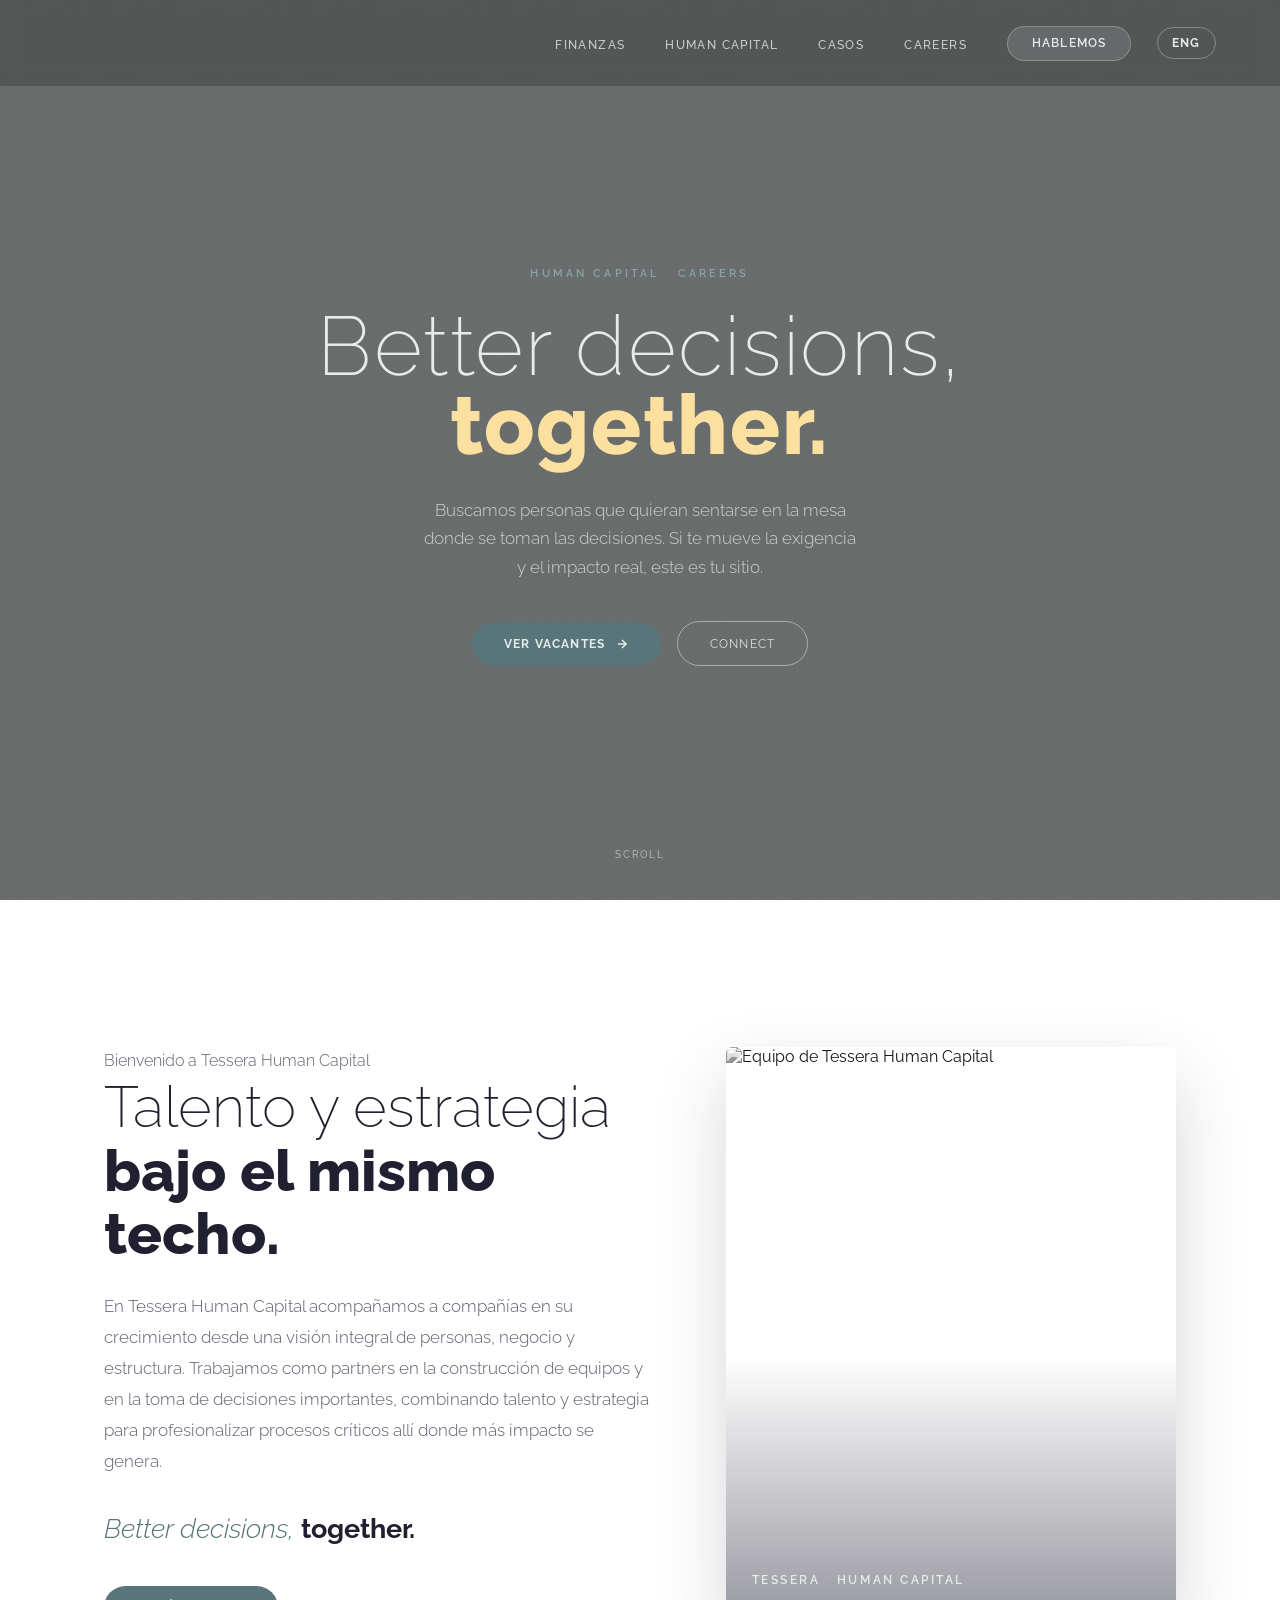
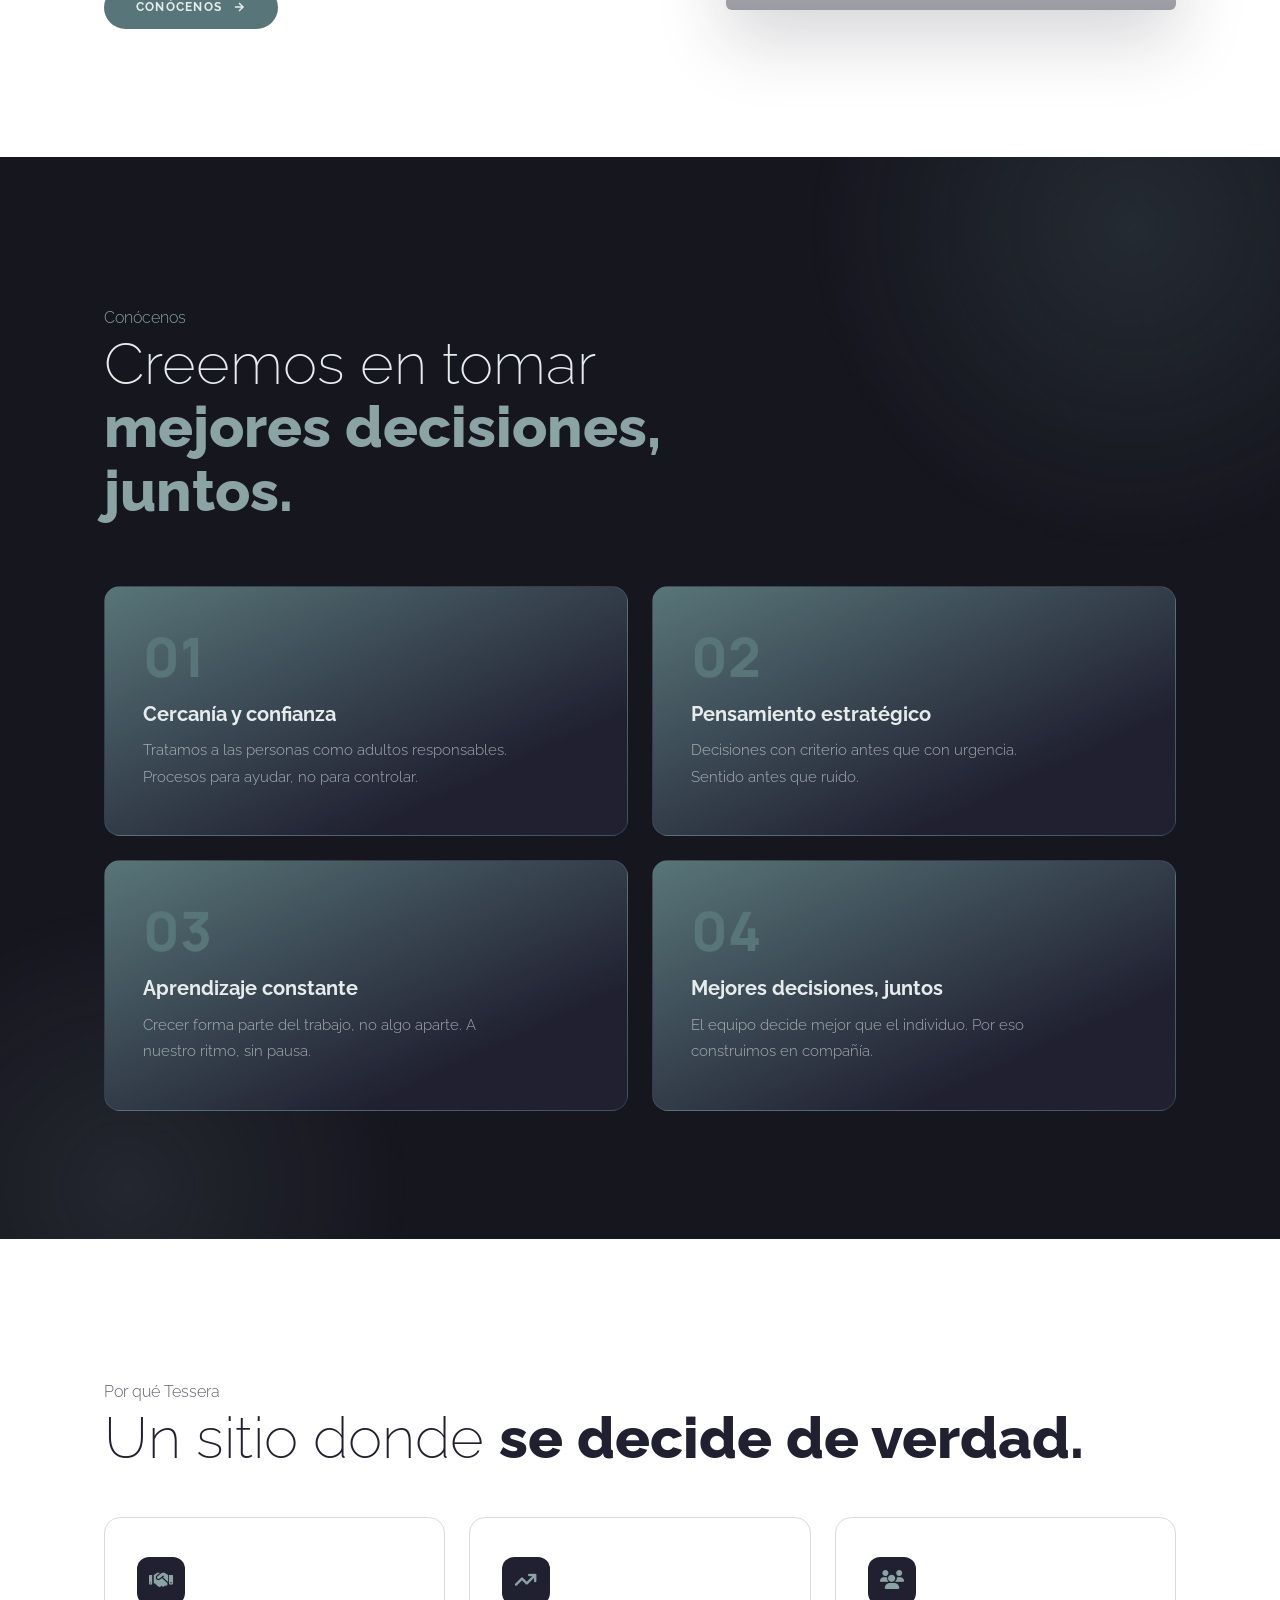
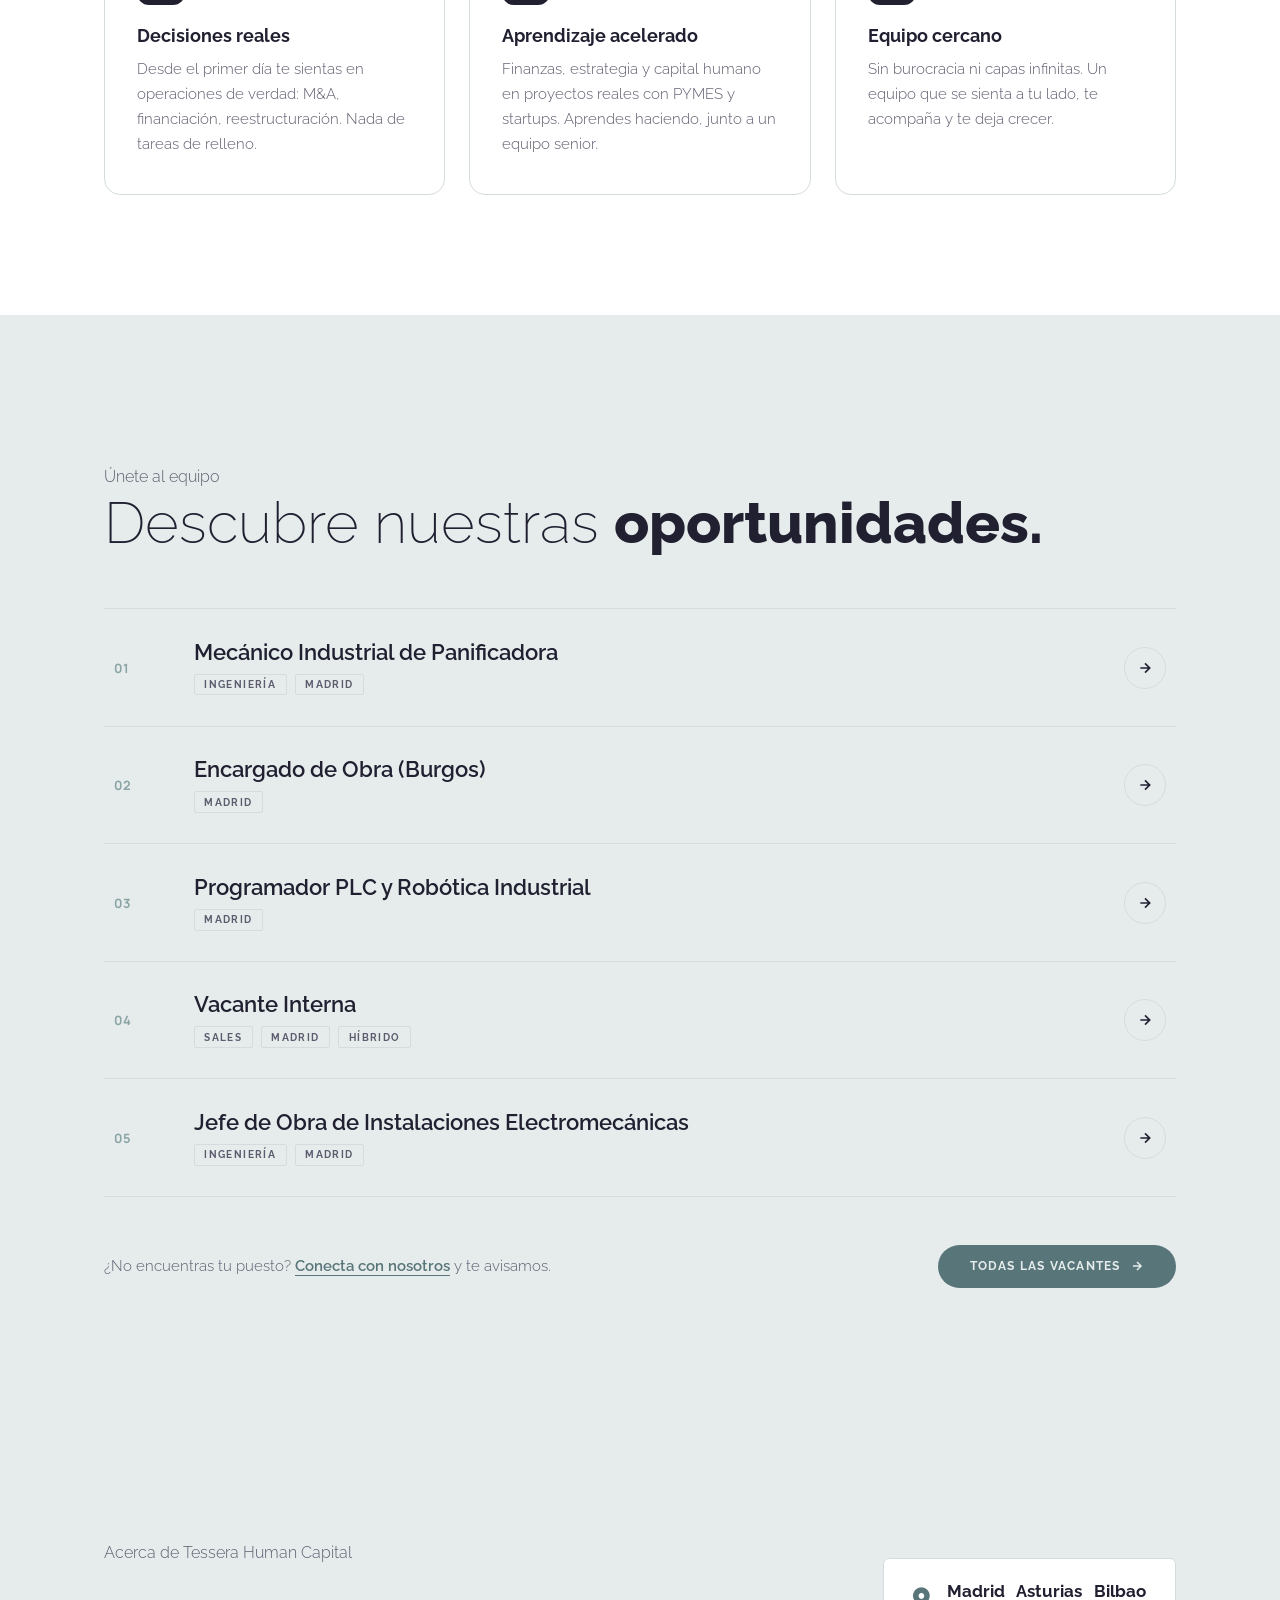
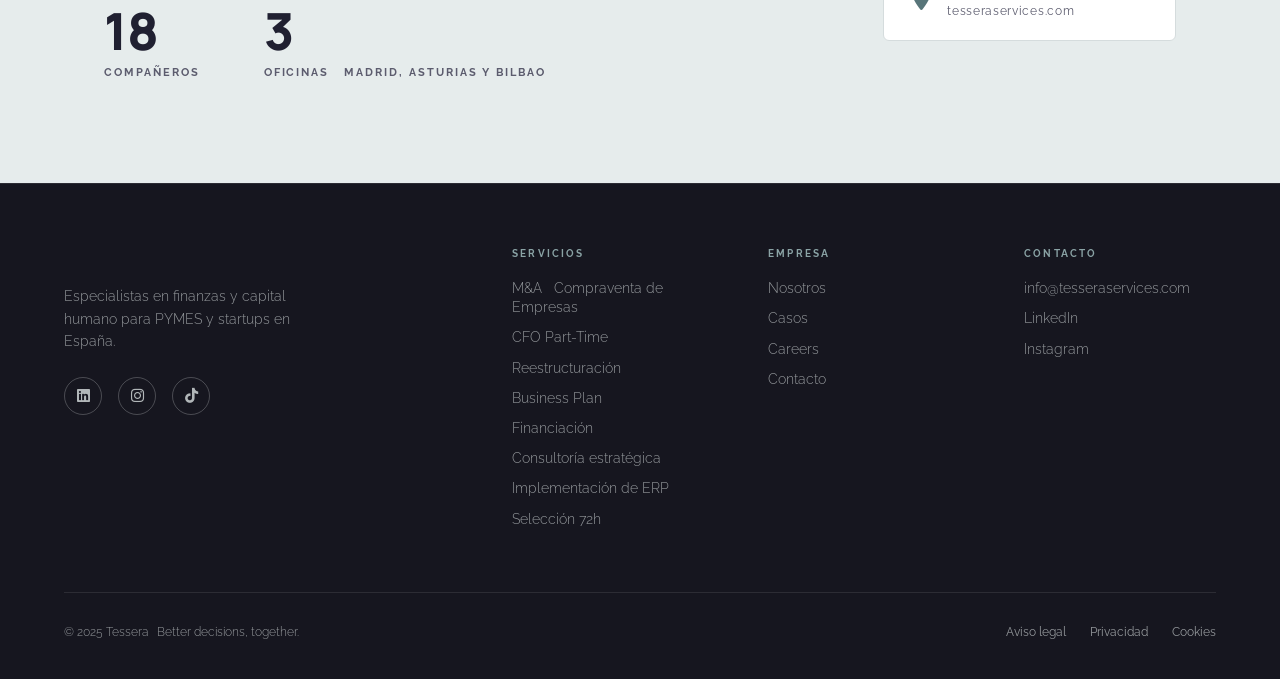
==== commit 092070c1: "favicon: la T con degradado teal a navy del rebrand Co-Authored-By: Claude Sonnet 5.5 <noreply@anthr" ====
--- a/careers.html
+++ b/careers.html
@@ -12,7 +12,7 @@
   <link rel="stylesheet" href="css/styles.css" />
   <link rel="stylesheet" href="css/animations.css" />
   <link rel="stylesheet" href="css/careers.css" />
-  <link rel="icon" type="image/svg+xml" href="media/brand/isotipo-navy.svg">
+  <link rel="icon" type="image/svg+xml" href="media/brand/favicon.svg">
   <link rel="stylesheet" href="https://cdnjs.cloudflare.com/ajax/libs/font-awesome/6.5.2/css/all.min.css" />
   <link href="https://fonts.cdnfonts.com/css/ailerons" rel="stylesheet">
 </head>
--- a/css/styles.css
+++ b/css/styles.css
@@ -8,6 +8,17 @@
   font-weight: normal;
   font-style: normal;
   font-display: swap;
+}
+
+/* Cifras en Manrope en todo el texto: solo cubre dígitos y signos numéricos,
+   el resto de caracteres sigue en Raleway. Es el mismo archivo que carga Google Fonts. */
+@font-face {
+  font-family: 'Manrope Cifras';
+  src: url('https://fonts.gstatic.com/s/manrope/v20/xn7gYHE41ni1AdIRggexSg.woff2') format('woff2');
+  font-weight: 200 800;
+  font-style: normal;
+  font-display: swap;
+  unicode-range: U+0030-0039, U+0025, U+002B, U+00BA, U+00AA, U+20AC, U+2212;
 }
 
 *, *::before, *::after {
@@ -31,7 +42,7 @@
   --duo-shadow: #202031;
   --duo-light:  #8AA3A5;
   --ff-logo: 'Ailerons', 'Raleway', sans-serif;
-  --ff:      'Raleway', sans-serif;
+  --ff:      'Manrope Cifras', 'Raleway', sans-serif;
   --ff-num:  'Manrope', sans-serif;
   --ease:    cubic-bezier(0.16, 1, 0.3, 1);
 }
@@ -2276,3 +2287,9 @@
 :where(img[src*="media/"]:not([src*="tessera-num"]):not([src*="brand/"])) {
   filter: grayscale(1) contrast(1.1);
 }
+
+/* ══════════════════ VÍDEO CONTROLADO POR EL SCROLL ══════════════════
+   js/scroll-video.js añade .is-active solo donde el vídeo de fondo se reproduce:
+   el hero se queda fijo una pantalla y el scroll mueve el vídeo. */
+.hero-scrub.is-active { height: 320vh; }
+.hero-scrub.is-active > #top { position: sticky; top: 0; height: 100vh; min-height: 0; }
